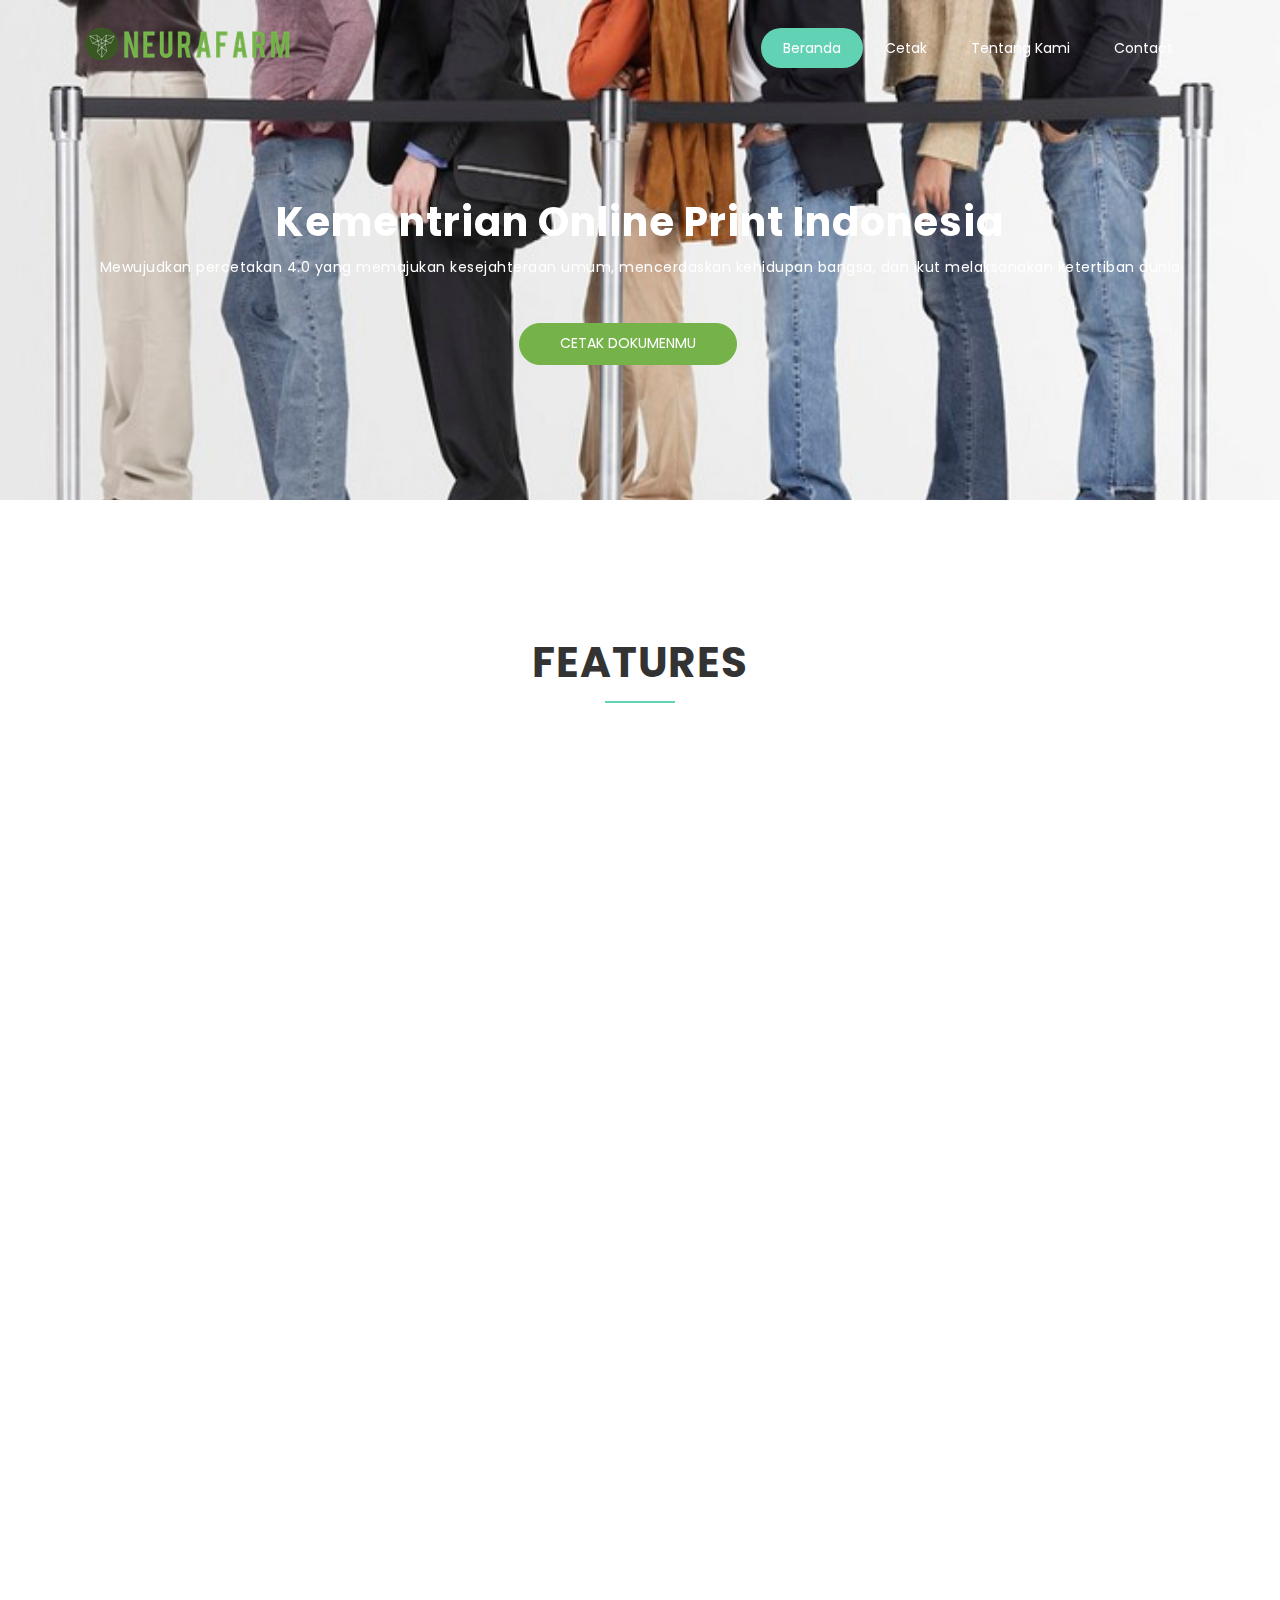
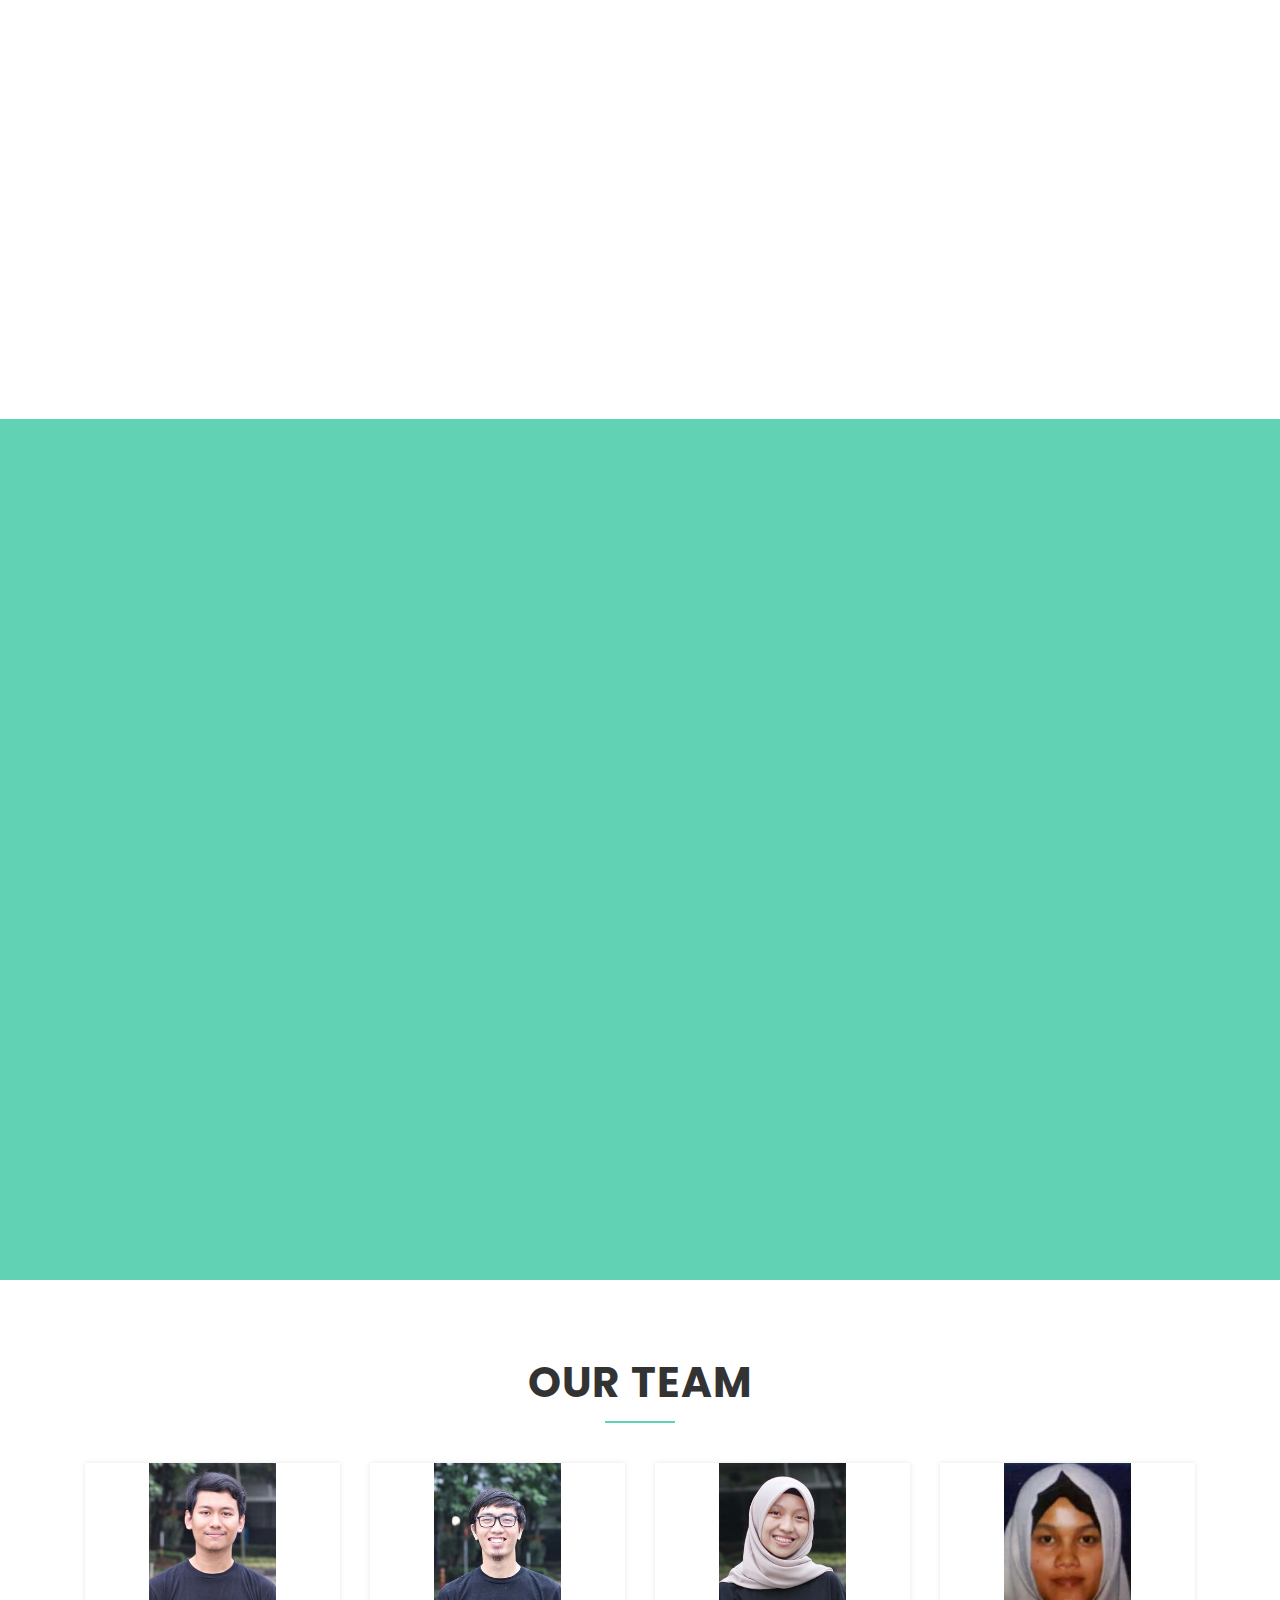
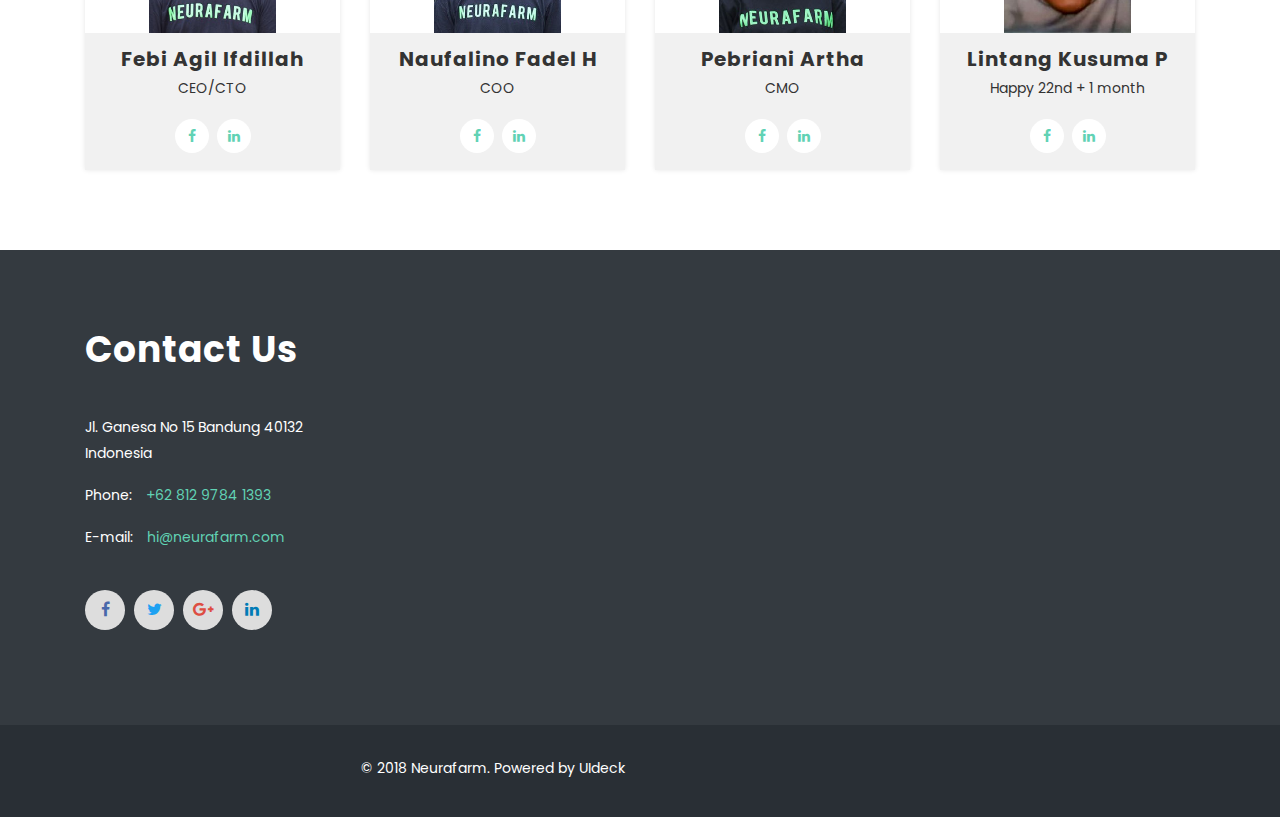
==== index.html @ 59e50ad7 "gform" ====
<!DOCTYPE html>
<html lang="en">
  <head>
    <!-- Required meta tags -->
    <meta charset="utf-8">
    <meta name="google-site-verification" content="BfiBnDazm8NPJYT9vVuvv6SnKpZinYKwcZZzOVJdtKo" />
    <meta name="viewport" content="width=device-width, initial-scale=1, shrink-to-fit=no">
    <meta name="keywords" content="Kemonprint. Kementrian Online Print Indonesia">
    <meta name="description" content="Mewujudkan percetakan 4.0 yang menyejahterakan rakyat">
    <meta name="viewport" content="width=device-width, initial-scale=1, maximum-scale=1">
    <meta name="author" content="Neuraprint">
    <title>Kemonprint</title>

    <!-- Bootstrap CSS -->
    <link rel="stylesheet" href="./css/bootstrap.min.css">
    <link rel="stylesheet" href="./css/font-awesome.min.css">
    <link rel="stylesheet" href="./css/line-icons.css">
    <link rel="stylesheet" href="./css/owl.carousel.css">
    <link rel="stylesheet" href="./css/owl.theme.css">
    <link rel="stylesheet" href="./css/nivo-lightbox.css">
    <link rel="stylesheet" href="./css/magnific-popup.css">
    <link rel="stylesheet" href="./css/slicknav.css">
    <link rel="stylesheet" href="./css/animate.css">
    <link rel="stylesheet" href="./css/main.css">    
    <link rel="stylesheet" href="./css/responsive.css">
    <link rel="stylesheet" href="./css/video-responsive.css">
    <link rel="stylesheet" type="text/css" href="./slick/slick.css"/>
    <link rel="stylesheet" type="text/css" href="./slick/slick-theme.css"/>
    <!-- Favicon -->
    <link rel="shortcut icon" href="img/logo.ico"/>

  </head>
  <body>

    <!-- Header Section Start -->
    <header id="hero-area" data-stellar-background-ratio="0.5">    
      <!-- Navbar Start -->
      <nav class="navbar navbar-expand-lg fixed-top scrolling-navbar indigo">
        <div class="container">
          <!-- Brand and toggle get grouped for better mobile display -->
          <div class="navbar-header">
            <a href="index.html" class="navbar-brand"><img class="img-fluid" src="img/neurafarm_logo_horizontal.png" alt=""></a>
            <button class="navbar-toggler" type="button" data-toggle="collapse" data-target="#main-navbar" aria-controls="main-navbar" aria-expanded="false" aria-label="Toggle navigation">
              <i class="lnr lnr-menu"></i>
            </button>
          </div>
          <div class="collapse navbar-collapse" id="main-navbar">
            <ul class="navbar-nav mr-auto w-100 justify-content-end">
              <li class="nav-item">
                <a class="nav-link page-scroll" href="#hero-area">Beranda</a>
              </li>
              <li class="nav-item">
                <a class="nav-link page-scroll" href="#print">Cetak</a>
              </li>
              <li class="nav-item">
                <a class="nav-link page-scroll" href="#team">Tentang Kami</a>
              </li>
              <li class="nav-item">
                <a class="nav-link page-scroll" href="#contact">Contact</a>
              </li>
            </ul>
          </div>
        </div>

        <!-- Mobile Menu Start -->
        <ul class="mobile-menu">
           <li>
              <a class="page-scroll" href="#hero-area">Beranda</a>
            </li>
            <li>
              <a class="page-scroll" href="#print">Cetak</a>
            </li>
            <li>
              <a class="page-scroll" href="#team">Tentang Kami</a>
            </li>
            <li>
              <a class="page-scroll" href="#contact">Contact</a>
            </li>
        </ul>
        <!-- Mobile Menu End -->

      </nav>
    </header>
    <section id="carousel" class="slider">
      <div class="slider slider-1">
        <div class="row justify-content-md-center">
          <div class="col-lg-12">
            <div class="slider-contents text-center">
              <h4 class="wow fadeIn" data-wow-duration="1000ms" data-wow-delay="400ms">Kementrian Online Print Indonesia</h4>
              <p class="wow fadeIn" data-wow-duration="1000ms" data-wow-delay="400ms">Mewujudkan percetakan 4.0 yang memajukan kesejahteraan umum, mencerdaskan kehidupan bangsa, dan ikut melaksanakan ketertiban dunia</p>
              <a href="#print" class="btn btn-common wow fadeInUp" data-wow-duration="1000ms" data-wow-delay="400ms">Cetak Dokumenmu</a>
            </div>
          </div>
        </div>
      </div>
      
      <div class="slider slider-2">
        <div class="row justify-content-md-center">
          <div class="col-lg-12">
            <div class="slider-contents text-center">
              <h4 class="wow fadeIn" data-wow-duration="1000ms" data-wow-delay="400ms">Cetak Dokumen Tanpa Antri</h4>
              <p class="wow fadeIn" data-wow-duration="1000ms" data-wow-delay="400ms">Upload dokumenmu di Kemonprint dan ambil hasilnya di tempat kami tanpa antri</p>
              <a href="#print" class="btn btn-common wow fadeInUp" data-wow-duration="1000ms" data-wow-delay="400ms">Cetak Dokumenmu</a>
            </div>
          </div>
        </div>
      </div>

      <div class="slider slider-3">
        <div class="row justify-content-md-center">
          <div class="col-lg-12">
            <div class="slider-contents text-center">
              <h4 class="wow fadeIn" data-wow-duration="1000ms" data-wow-delay="400ms">Cetak Dokumen Cashless</h4>
              <p class="wow fadeIn" data-wow-duration="1000ms" data-wow-delay="400ms">Transaksi dilakukan saat mengambil dokumen. Kami menerima pembayaran cashless dengan GoPay, OVO, Dana, atau transfer Jenius</p>
              <a href="#print" class="btn btn-common wow fadeInUp" data-wow-duration="1000ms" data-wow-delay="400ms">Cetak Dokumenmu</a>
            </div>
          </div>
        </div>
      </div>
    </section> 
  
    <!-- Print Section Start -->
    <section id="print" class="section" data-stellar-background-ratio="0.2">
      <div class="container">
        <div class="section-header">          
          <h2 class="section-title">Features</h2>
          <hr class="lines">
        </div>
        <div class="row">
          <div class="col-lg-12 text-center">
            <iframe src="https://docs.google.com/forms/d/e/1FAIpQLScPk8hr_9E1B0iwn6y6IXdib6nxY6TaiLKc36T3XRT0gT6-ew/viewform?embedded=true" width="450" height="1190" frameborder="0" marginheight="0" marginwidth="0">Loading...</iframe>
          </div>
        </div>
      </div>
    </section>
    <!-- Features Section End -->    

    <!-- Start Video promo Section -->
    <section class="video-promo section">
      <div class="container">
          <div class="col-lg-12 text-center">
                <h2 class="wow zoomIn" data-wow-duration="1000ms" data-wow-delay="100ms">Dr. Tania in Action</h2><br>
                <div class="video-responsive">
                  <iframe src="https://www.youtube.com/embed/eBcavLWYdZg" frameborder="0" allow="autoplay; encrypted-media" allowfullscreen></iframe>    
            </div>
              
          </div>
      </div>
    </section>
    <!-- End Video Promo Section -->

    <!-- Team section Start -->
    <section id="team" class="section">
      <div class="container">
        <div class="section-header">          
          <h2 class="section-title">Our Team</h2>
          <hr class="lines">
        </div>
        <div class="row">
          <div class="col-lg-3 col-md-6 col-s-6">
            <div class="single-team">
              <img src="img/team/febi.jpg" alt="">
              <div class="team-details">
                <div class="team-inner">
                  <h5 class="team-title">Febi Agil Ifdillah</h5>
                  <p>CEO/CTO</p>
                  <ul class="social-list">
                    <li class="facebook"><a href="#"><i class="fa fa-facebook"></i></a></li>
                    <li class="linkedin"><a href="https://www.linkedin.com/in/febiagil/"><i class="fa fa-linkedin"></i></a></li>
                  </ul>
                </div>
              </div>
            </div>
          </div>
          <div class="col-lg-3 col-md-6 col-s-6">
            <div class="single-team">
              <img src="img/team/fadel.jpg" alt="">
              <div class="team-details">
                <div class="team-inner">
                  <h5 class="team-title">Naufalino Fadel H</h5>
                  <p>COO</p>
                  <ul class="social-list">
                    <li class="facebook"><a href="#"><i class="fa fa-facebook"></i></a></li>
                    <li class="linkedin"><a href="https://www.linkedin.com/in/naufalinofadelhutomo/"><i class="fa fa-linkedin"></i></a></li>
                  </ul>
                </div>
              </div>
            </div>
          </div>
          <div class="col-lg-3 col-md-6 col-s-6">
            <div class="single-team">
              <img src="img/team/pebi.jpg" alt="">
              <div class="team-details">
                <div class="team-inner">                  
                  <h5 class="team-title">Pebriani Artha</h5>
                  <p>CMO</p>
                  <ul class="social-list">
                    <li class="facebook"><a href="#"><i class="fa fa-facebook"></i></a></li>
                    <!--<li class="twitter"><a href="#"><i class="fa fa-twitter"></i></a></li>
                    <li class="google-plus"><a href="#"><i class="fa fa-google-plus"></i></a></li>
                    --><li class="linkedin"><a href="https://www.linkedin.com/in/pebriani-artha-021548137/"><i class="fa fa-linkedin"></i></a></li>
                  </ul>
                </div>
              </div>
            </div>
          </div>
          <div class="col-lg-3 col-md-6 col-s-6">
            <div class="single-team">
              <img src="img/team/lintang_birthday.jpg" alt="">
              <div class="team-details">
                <div class="team-inner">
                  <h5 class="team-title">Lintang Kusuma P</h5>
                  <p>Happy 22nd + 1 month</p>
                  <ul class="social-list">
                    <li class="facebook"><a href="#"><i class="fa fa-facebook"></i></a></li>
                    <li class="linkedin"><a href="https://www.linkedin.com/in/lintang-kusuma-pratiwi-7386b9106/"><i class="fa fa-linkedin"></i></a></li>
                  </ul>
                </div>
              </div>
            </div>
          </div>
        </div>
      </div>
    </section>
    <!-- Team section End -->

    <!-- Contact Section Start -->
    <section id="contact" class="section" data-stellar-background-ratio="-0.2">      
      <div class="contact-form">
        <div class="container">
          <div class="row">     
            <div class="col-lg-6 col-sm-6 col-xs-12">
              <div class="contact-us">
                <h3>Contact Us</h3>
                <div class="contact-address">
                  <p>Jl. Ganesa No 15 Bandung 40132 <br>Indonesia </p>
                  <p class="phone">Phone: <span>+62 812 9784 1393</span></p>
                  <p class="email">E-mail: <span>hi@neurafarm.com</span></p>
                </div>
                <div class="social-icons">
                  <ul>
                    <li class="facebook"><a href="https://www.facebook.com/neurafarm/"><i class="fa fa-facebook"></i></a></li>
                    <li class="twitter"><a href="https://twitter.com/neurafarm"><i class="fa fa-twitter"></i></a></li>
                    <li class="google-plus"><a href="#"><i class="fa fa-google-plus"></i></a></li>
                    <li class="linkedin"><a href="https://www.linkedin.com/company/neurafarm/"><i class="fa fa-linkedin"></i></a></li>
                  </ul>
                </div>
              </div>
            </div>     
            
          </div>
        </div>
      </div>           
    </section>
    <!-- Contact Section End -->

    <!-- Footer Section Start -->
    <footer>          
      <div class="container">
        <div class="row">
          <div class="col-lg-6 col-sm-6 col-xs-12">
            <div class="copyright">
              <p>&copy; 2018 Neurafarm. Powered by UIdeck</p>
            </div>
          </div>  
        </div>
      </div>
    </footer>
    <!-- Footer Section End --> 

    <!-- Go To Top Link -->
    <a href="#" class="back-to-top">
      <i class="lnr lnr-arrow-up"></i>
    </a>

    <!-- jQuery first, then Tether, then Bootstrap JS. -->
    <script src="./js/jquery-min.js"></script>
    <script src="./js/popper.min.js"></script>
    <script src="./js/bootstrap.min.js"></script>
    <script src="./js/jquery.mixitup.js"></script>
    <script src="./js/nivo-lightbox.js"></script>
    <script src="./js/owl.carousel.js"></script>    
    <script src="./js/jquery.stellar.min.js"></script>    
    <script src="./js/jquery.nav.js"></script>    
    <script src="./js/scrolling-nav.js"></script>    
    <script src="./js/jquery.easing.min.js"></script>    
    <script src="./js/smoothscroll.js"></script>    
    <script src="./js/jquery.slicknav.js"></script>     
    <script src="./js/wow.js"></script>   
    <script src="./js/jquery.vide.js"></script>
    <script src="./js/jquery.counterup.min.js"></script>    
    <script src="./js/jquery.magnific-popup.min.js"></script>    
    <script src="./js/waypoints.min.js"></script>    
    <script src="./js/form-validator.min.js"></script>
    <script src="./js/contact-form-script.js"></script>   
    <script src="./js/main.js"></script>
    <script type="text/javascript" src="./js/jquery-1.11.0.min.js"></script>
    <script type="text/javascript" src="./js/jquery-migrate-1.2.1.min.js"></script>
    <script type="text/javascript" src="./slick/slick.min.js"></script>
    <script type="text/javascript">
      $(document).ready(function(){
        $('.slider').slick({
          dots: true,
          infinite: true,
          speed: 500,
          fade: true,
          cssEase: 'linear',
          slidesToScroll: 1,
          autoplay: true,
          autoplaySpeed: 3500
        });
      });
    </script>
				

  </body>
</html>
---- css/line-icons.css ----
@font-face {
	font-family: 'Linearicons-Free';
	src:url('../fonts/Linearicons-Free.eot?w118d');
	src:url('../fonts/Linearicons-Free.eot?#iefixw118d') format('embedded-opentype'),
		url('../fonts/Linearicons-Free.woff2?w118d') format('woff2'),
		url('../fonts/Linearicons-Free.woff?w118d') format('woff'),
		url('../fonts/Linearicons-Free.ttf?w118d') format('truetype'),
		url('../fonts/Linearicons-Free.svg?w118d#Linearicons-Free') format('svg');
	font-weight: normal;
	font-style: normal;
}

.lnr {
	font-family: 'Linearicons-Free';
	speak: none;
	font-style: normal;
	font-weight: normal;
	font-variant: normal;
	text-transform: none;
	line-height: 1;

	/* Better Font Rendering =========== */
	-webkit-font-smoothing: antialiased;
	-moz-osx-font-smoothing: grayscale;
}

.lnr-home:before {
	content: "\e800";
}
.lnr-apartment:before {
	content: "\e801";
}
.lnr-pencil:before {
	content: "\e802";
}
.lnr-magic-wand:before {
	content: "\e803";
}
.lnr-drop:before {
	content: "\e804";
}
.lnr-lighter:before {
	content: "\e805";
}
.lnr-poop:before {
	content: "\e806";
}
.lnr-sun:before {
	content: "\e807";
}
.lnr-moon:before {
	content: "\e808";
}
.lnr-cloud:before {
	content: "\e809";
}
.lnr-cloud-upload:before {
	content: "\e80a";
}
.lnr-cloud-download:before {
	content: "\e80b";
}
.lnr-cloud-sync:before {
	content: "\e80c";
}
.lnr-cloud-check:before {
	content: "\e80d";
}
.lnr-database:before {
	content: "\e80e";
}
.lnr-lock:before {
	content: "\e80f";
}
.lnr-cog:before {
	content: "\e810";
}
.lnr-trash:before {
	content: "\e811";
}
.lnr-dice:before {
	content: "\e812";
}
.lnr-heart:before {
	content: "\e813";
}
.lnr-star:before {
	content: "\e814";
}
.lnr-star-half:before {
	content: "\e815";
}
.lnr-star-empty:before {
	content: "\e816";
}
.lnr-flag:before {
	content: "\e817";
}
.lnr-envelope:before {
	content: "\e818";
}
.lnr-paperclip:before {
	content: "\e819";
}
.lnr-inbox:before {
	content: "\e81a";
}
.lnr-eye:before {
	content: "\e81b";
}
.lnr-printer:before {
	content: "\e81c";
}
.lnr-file-empty:before {
	content: "\e81d";
}
.lnr-file-add:before {
	content: "\e81e";
}
.lnr-enter:before {
	content: "\e81f";
}
.lnr-exit:before {
	content: "\e820";
}
.lnr-graduation-hat:before {
	content: "\e821";
}
.lnr-license:before {
	content: "\e822";
}
.lnr-music-note:before {
	content: "\e823";
}
.lnr-film-play:before {
	content: "\e824";
}
.lnr-camera-video:before {
	content: "\e825";
}
.lnr-camera:before {
	content: "\e826";
}
.lnr-picture:before {
	content: "\e827";
}
.lnr-book:before {
	content: "\e828";
}
.lnr-bookmark:before {
	content: "\e829";
}
.lnr-user:before {
	content: "\e82a";
}
.lnr-users:before {
	content: "\e82b";
}
.lnr-shirt:before {
	content: "\e82c";
}
.lnr-store:before {
	content: "\e82d";
}
.lnr-cart:before {
	content: "\e82e";
}
.lnr-tag:before {
	content: "\e82f";
}
.lnr-phone-handset:before {
	content: "\e830";
}
.lnr-phone:before {
	content: "\e831";
}
.lnr-pushpin:before {
	content: "\e832";
}
.lnr-map-marker:before {
	content: "\e833";
}
.lnr-map:before {
	content: "\e834";
}
.lnr-location:before {
	content: "\e835";
}
.lnr-calendar-full:before {
	content: "\e836";
}
.lnr-keyboard:before {
	content: "\e837";
}
.lnr-spell-check:before {
	content: "\e838";
}
.lnr-screen:before {
	content: "\e839";
}
.lnr-smartphone:before {
	content: "\e83a";
}
.lnr-tablet:before {
	content: "\e83b";
}
.lnr-laptop:before {
	content: "\e83c";
}
.lnr-laptop-phone:before {
	content: "\e83d";
}
.lnr-power-switch:before {
	content: "\e83e";
}
.lnr-bubble:before {
	content: "\e83f";
}
.lnr-heart-pulse:before {
	content: "\e840";
}
.lnr-construction:before {
	content: "\e841";
}
.lnr-pie-chart:before {
	content: "\e842";
}
.lnr-chart-bars:before {
	content: "\e843";
}
.lnr-gift:before {
	content: "\e844";
}
.lnr-diamond:before {
	content: "\e845";
}
.lnr-linearicons:before {
	content: "\e846";
}
.lnr-dinner:before {
	content: "\e847";
}
.lnr-coffee-cup:before {
	content: "\e848";
}
.lnr-leaf:before {
	content: "\e849";
}
.lnr-paw:before {
	content: "\e84a";
}
.lnr-rocket:before {
	content: "\e84b";
}
.lnr-briefcase:before {
	content: "\e84c";
}
.lnr-bus:before {
	content: "\e84d";
}
.lnr-car:before {
	content: "\e84e";
}
.lnr-train:before {
	content: "\e84f";
}
.lnr-bicycle:before {
	content: "\e850";
}
.lnr-wheelchair:before {
	content: "\e851";
}
.lnr-select:before {
	content: "\e852";
}
.lnr-earth:before {
	content: "\e853";
}
.lnr-smile:before {
	content: "\e854";
}
.lnr-sad:before {
	content: "\e855";
}
.lnr-neutral:before {
	content: "\e856";
}
.lnr-mustache:before {
	content: "\e857";
}
.lnr-alarm:before {
	content: "\e858";
}
.lnr-bullhorn:before {
	content: "\e859";
}
.lnr-volume-high:before {
	content: "\e85a";
}
.lnr-volume-medium:before {
	content: "\e85b";
}
.lnr-volume-low:before {
	content: "\e85c";
}
.lnr-volume:before {
	content: "\e85d";
}
.lnr-mic:before {
	content: "\e85e";
}
.lnr-hourglass:before {
	content: "\e85f";
}
.lnr-undo:before {
	content: "\e860";
}
.lnr-redo:before {
	content: "\e861";
}
.lnr-sync:before {
	content: "\e862";
}
.lnr-history:before {
	content: "\e863";
}
.lnr-clock:before {
	content: "\e864";
}
.lnr-download:before {
	content: "\e865";
}
.lnr-upload:before {
	content: "\e866";
}
.lnr-enter-down:before {
	content: "\e867";
}
.lnr-exit-up:before {
	content: "\e868";
}
.lnr-bug:before {
	content: "\e869";
}
.lnr-code:before {
	content: "\e86a";
}
.lnr-link:before {
	content: "\e86b";
}
.lnr-unlink:before {
	content: "\e86c";
}
.lnr-thumbs-up:before {
	content: "\e86d";
}
.lnr-thumbs-down:before {
	content: "\e86e";
}
.lnr-magnifier:before {
	content: "\e86f";
}
.lnr-cross:before {
	content: "\e870";
}
.lnr-menu:before {
	content: "\e871";
}
.lnr-list:before {
	content: "\e872";
}
.lnr-chevron-up:before {
	content: "\e873";
}
.lnr-chevron-down:before {
	content: "\e874";
}
.lnr-chevron-left:before {
	content: "\e875";
}
.lnr-chevron-right:before {
	content: "\e876";
}
.lnr-arrow-up:before {
	content: "\e877";
}
.lnr-arrow-down:before {
	content: "\e878";
}
.lnr-arrow-left:before {
	content: "\e879";
}
.lnr-arrow-right:before {
	content: "\e87a";
}
.lnr-move:before {
	content: "\e87b";
}
.lnr-warning:before {
	content: "\e87c";
}
.lnr-question-circle:before {
	content: "\e87d";
}
.lnr-menu-circle:before {
	content: "\e87e";
}
.lnr-checkmark-circle:before {
	content: "\e87f";
}
.lnr-cross-circle:before {
	content: "\e880";
}
.lnr-plus-circle:before {
	content: "\e881";
}
.lnr-circle-minus:before {
	content: "\e882";
}
.lnr-arrow-up-circle:before {
	content: "\e883";
}
.lnr-arrow-down-circle:before {
	content: "\e884";
}
.lnr-arrow-left-circle:before {
	content: "\e885";
}
.lnr-arrow-right-circle:before {
	content: "\e886";
}
.lnr-chevron-up-circle:before {
	content: "\e887";
}
.lnr-chevron-down-circle:before {
	content: "\e888";
}
.lnr-chevron-left-circle:before {
	content: "\e889";
}
.lnr-chevron-right-circle:before {
	content: "\e88a";
}
.lnr-crop:before {
	content: "\e88b";
}
.lnr-frame-expand:before {
	content: "\e88c";
}
.lnr-frame-contract:before {
	content: "\e88d";
}
.lnr-layers:before {
	content: "\e88e";
}
.lnr-funnel:before {
	content: "\e88f";
}
.lnr-text-format:before {
	content: "\e890";
}
.lnr-text-format-remove:before {
	content: "\e891";
}
.lnr-text-size:before {
	content: "\e892";
}
.lnr-bold:before {
	content: "\e893";
}
.lnr-italic:before {
	content: "\e894";
}
.lnr-underline:before {
	content: "\e895";
}
.lnr-strikethrough:before {
	content: "\e896";
}
.lnr-highlight:before {
	content: "\e897";
}
.lnr-text-align-left:before {
	content: "\e898";
}
.lnr-text-align-center:before {
	content: "\e899";
}
.lnr-text-align-right:before {
	content: "\e89a";
}
.lnr-text-align-justify:before {
	content: "\e89b";
}
.lnr-line-spacing:before {
	content: "\e89c";
}
.lnr-indent-increase:before {
	content: "\e89d";
}
.lnr-indent-decrease:before {
	content: "\e89e";
}
.lnr-pilcrow:before {
	content: "\e89f";
}
.lnr-direction-ltr:before {
	content: "\e8a0";
}
.lnr-direction-rtl:before {
	content: "\e8a1";
}
.lnr-page-break:before {
	content: "\e8a2";
}
.lnr-sort-alpha-asc:before {
	content: "\e8a3";
}
.lnr-sort-amount-asc:before {
	content: "\e8a4";
}
.lnr-hand:before {
	content: "\e8a5";
}
.lnr-pointer-up:before {
	content: "\e8a6";
}
.lnr-pointer-right:before {
	content: "\e8a7";
}
.lnr-pointer-down:before {
	content: "\e8a8";
}
.lnr-pointer-left:before {
	content: "\e8a9";
}
---- css/main.css ----
/*
* Mate - Bootstrap 4 Template
* Build Date: December 2017
* Last updated: December 2017
* Version: 1.0
* Author: UIdeck
* Copyright (C) 2018 UIdeck
*/
/* ------------------------------------- */
/* TABLE OF CONTENTS
/* -------------------------------------
  1. IMPORT GOOGLE FONTS
  2. GENERAL
    -2.1 SECTION TITLE
    -2.2 BUTTONS
    -2.3 SOCIAL ICON
    -2.4 PRE LOADER
    -2.5 SCROLL TO UP
  3. HERO AREA 
  4. NAVBAR
  5. SERVICES SECTION
  6. FEATURES SECTION
  7. VIDEO PROMO SECTION
  8. PORTFOLIO SECTION
  9. PRICING TABLE 
  10. COUNTER SECTION
  11. TESTIMONIAL AREA
  12. TEAM SECTION
  13. BLOG SECTION
  14. CONTACT SECTION
  15. FOOTER SECTION
    -15.1 COMING SOON PAGE
  ------------------------------------- */
/* ==========================================================================
   1. IMPORT GOOGLE FONTS
   ========================================================================== */
@import url("https://fonts.googleapis.com/css?family=Poppins:400,700");
/* ==========================================================================
   2. GENERAL
   ========================================================================== */
body {
  font-family: 'Poppins', sans-serif;
  color: #333;
  font-size: 14px;
  font-weight: 400;
  background: #fff;
  overflow-x: hidden;
}

html {
  overflow-x: hidden;
}

p {
  font-size: 14px;
  line-height: 26px;
}

a:hover, a:focus {
  color: #61D2B4;
}

a {
  -webkit-transition: all 0.2s linear;
  -moz-transition: all 0.2s linear;
  -o-transition: all 0.2s linear;
  transition: all 0.2s linear;
}

h1, h2, h3, h4, h5 {
  font-family: 'Poppins', sans-serif;
  font-size: 40px;
  font-weight: 700;
  letter-spacing: 1px;
}

ul {
  margin: 0;
  padding: 0;
}

ul li {
  list-style: none;
}

a:hover,
a:focus {
  text-decoration: none;
  outline: none;
}

a:not([href]):not([tabindex]) {
  color: #fff;
}

a:not([href]):not([tabindex]):focus, a:not([href]):not([tabindex]):hover {
  color: #61D2B4;
}

/* ==========================================================================
   2.1 Section Title
   ========================================================================== */
.section {
  padding: 80px 0;
}

.section-header {
  color: #fff;
  margin-bottom: 40px;
  text-align: center;
}

.section-header .section-title {
  font-size: 42px;
  margin-top: 0;
  text-transform: uppercase;
  font-weight: 700;
  color: #333;
  position: relative;
}

.section-header .title-section {
  font-size: 35px;
  margin-top: 0;
  font-weight: 700;
  color: #333;
  position: relative;
}

.section-header .section-title span {
  color: #61D2B4;
}

.section-header .section-subtitle {
  margin-top: 15px;
  color: #333;
  font-size: 14px;
  font-weight: 400;
}

.section-header .lines {
  margin: auto;
  width: 70px;
  position: relative;
  border-top: 2px solid #61D2B4;
  margin-top: 15px;
}

/* ==========================================================================
   2.2 Buttons
   ========================================================================== */
.btn {
  font-size: 14px;
  padding: 11px 40px;
  border-radius: 0px;
  font-weight: 400;
  color: #fff;
  text-transform: uppercase;
  -webkit-transition: all 0.2s linear;
  -moz-transition: all 0.2s linear;
  -o-transition: all 0.2s linear;
  transition: all 0.2s linear;
  display: inline-block;
}

.btn:focus,
.btn:active {
  box-shadow: none;
  outline: none;
  color: #fff;
}

.btn-common {
  border: 1px solid #75B34A;
  background: #75B34A;
  position: relative;
  color: #fff;
  z-index: 1;
  border-radius: 30px;
}

.btn-common:hover {
  color: #fff;
  background: #33b391;
  border-color: #33b391;
  transition: all .50s ease-in-out;
  -moz-transition: all .50s ease-in-out;
  -webkit-transition: all .50s ease-in-out;
}

.btn-border {
  color: #fff;
  background-color: transparent;
  border: 2px solid #fff;
  border-radius: 4px;
}

.btn-border:hover {
  border: 2px solid #fff;
  color: #fff;
  background-color: #61D2B4;
}

.btn-lg {
  padding: 14px 33px;
  text-transform: uppercase;
  font-size: 16px;
}

.btn-rm {
  padding: 7px 0px;
  color: #999;
  text-transform: capitalize;
}

.btn-rm i {
  vertical-align: middle;
}

button:focus {
  outline: none !important;
}

.clear {
  clear: both;
}

/* ==========================================================================
   2.3 Social Iocns
   ========================================================================== */
.social-icons {
  margin-top: 40px;
}

.social-icons ul {
  margin: 0;
  padding: 0;
  list-style: none;
}

.social-icons ul li {
  display: inline;
}

.social-icons ul li a {
  display: inline-block;
  margin-right: 5px;
  margin-bottom: 15px;
  border-radius: 50%;
  line-height: 40px;
  width: 40px;
  height: 40px;
  text-align: center;
  background: #ddd;
  font-size: 16px;
}

.social-icons ul li a:hover {
  color: #fff;
}

.facebook a {
  color: #4867AA;
}

.facebook a:hover {
  background: #4867AA;
}

.twitter a {
  color: #1DA1F2;
}

.twitter a:hover {
  background: #1DA1F2;
}

.google-plus a {
  color: #DD4D42;
}

.google-plus a:hover {
  background: #DD4D42;
}

.youtube a {
  color: #DF2926;
}

.youtube a:hover {
  background: #DF2926;
}

.linkedin a {
  color: #007BB6;
}

.linkedin a:hover {
  background: #007BB6;
}

.pinterest a {
  color: #BD081C;
}

.pinterest a:hover {
  background: #BD081C;
}

.dribbble a {
  color: #EA4C89;
}

.dribbble a:hover {
  background: #EA4C89;
}

.behance a {
  color: #0B7CFF;
}

.behance a:hover {
  background: #0B7CFF;
}

/* ==========================================================================
	 2.4  Pre Loader
	 ========================================================================== */
#loader {
  position: fixed;
  top: 0;
  left: 0;
  width: 100%;
  height: 100%;
  background: #333;
  z-index: 9999999999;
}

.spinner {
  width: 40px;
  height: 40px;
  top: 45%;
  position: relative;
  margin: 0px auto;
}

.double-bounce1, .double-bounce2 {
  width: 100%;
  height: 100%;
  border-radius: 50%;
  background-color: #61D2B4;
  opacity: 0.6;
  position: absolute;
  top: 0;
  left: 0;
  -webkit-animation: sk-bounce 2.0s infinite ease-in-out;
  animation: sk-bounce 2.0s infinite ease-in-out;
}

.double-bounce2 {
  -webkit-animation-delay: -1.0s;
  animation-delay: -1.0s;
}

@-webkit-keyframes sk-bounce {
  0%, 100% {
    -webkit-transform: scale(0);
  }
  50% {
    -webkit-transform: scale(1);
  }
}

@keyframes sk-bounce {
  0%, 100% {
    transform: scale(0);
    -webkit-transform: scale(0);
  }
  50% {
    transform: scale(1);
    -webkit-transform: scale(1);
  }
}

/* ========================================================================== 
  -2.5 Scroll To Up 
   ========================================================================== */
.back-to-top {
  display: none;
  position: fixed;
  bottom: 18px;
  right: 15px;
}

.back-to-top i {
  display: block;
  width: 36px;
  height: 36px;
  line-height: 36px;
  color: #fff;
  font-size: 14px;
  text-align: center;
  border-radius: 4px;
  background-color: #61D2B4;
  -webkit-transition: all 0.2s linear;
  -moz-transition: all 0.2s linear;
  -o-transition: all 0.2s linear;
  transition: all 0.2s linear;
}

/* ==========================================================================
   3. Hero Area
   ========================================================================== */
#hero-area {
  background: darkslategray;
  background-size: cover;
  color: #fff;
  overflow: hidden;
  position: relative;
}

#hero-area .overlay {
  position: absolute;
  width: 100%;
  height: 100%;
  top: 0px;
  left: 0px;
  background: #61D2B4;
  opacity: 0.9;
}

#hero-area .contents {
  padding: 200px 0 130px;
}

#hero-area .contents h1 {
  color: #fff;
  font-size: 42px;
  font-weight: 700;
  margin-bottom: 25px;
}

#hero-area .contents p {
  font-size: 14px;
  color: #fff;
  font-weight: 400;
  line-height: 30px;
  letter-spacing: 0.5px;
}

#hero-area .contents .btn {
  margin: 25px 25px 0px 0px;
  text-transform: uppercase;
}

#hero-area .banner_bottom_btn {
  margin-top: 40px;
}

#hero-area .banner_bottom_btn i {
  color: #fff;
  font-size: 48px;
  -webkit-transition: all 0.2s linear;
  -moz-transition: all 0.2s linear;
  -o-transition: all 0.2s linear;
  transition: all 0.2s linear;
}

#hero-area .banner_bottom_btn i:hover {
  color: #61D2B4;
}

/* ==========================================================================
   4. Navbar Style
   ========================================================================== */
.navbar-brand {
  position: relative;
  padding: 0px;
}

.top-nav-collapse {
  background: #fff;
  z-index: 999999;
  top: 0px !important;
  padding: 0;
  box-shadow: 0px 3px 6px 3px rgba(0, 0, 0, 0.06);
  -webkit-animation-duration: 1s;
  animation-duration: 1s;
  -webkit-animation-fill-mode: both;
  animation-fill-mode: both;
  -webkit-animation-name: fadeInDown;
  animation-name: fadeInDown;
  background: #fff !important;
}

.top-nav-collapse .navbar-brand {
  top: 0px;
}

.top-nav-collapse .navbar-nav .nav-link {
  color: #333 !important;
  margin-top: 0px !important;
  margin-bottom: 0px !important;
}

.top-nav-collapse .navbar-nav .nav-link:hover {
  color: #61D2B4 !important;
}

.top-nav-collapse .navbar-nav .nav-link.active {
  color: #fff !important;
}

.indigo {
  background: transparent;
}

.navbar-expand-lg .navbar-nav .nav-link {
  color: #fff;
  padding: 0 22px;
  margin-top: 20px;
  margin-bottom: 20px;
  line-height: 40px;
  border-radius: 30px;
  background: transparent;
  -webkit-transition: all 0.3s ease-in-out;
  -moz-transition: all 0.3s ease-in-out;
  transition: all 0.3s ease-in-out;
}

.navbar-expand-lg .navbar-nav li a:hover,
.navbar-expand-lg .navbar-nav li .active > a,
.navbar-expand-lg .navbar-nav li a:focus {
  color: #61D2B4;
}

.navbar .nav-link.active {
  color: #fff !important;
  background: #61D2B4;
}

.dropdown-toggle::after {
  display: none;
}

.slicknav_btn {
  border-color: #61D2B4;
}

.slicknav_menu .slicknav_icon-bar {
  background: #61D2B4;
}

/* only small tablets */
@media (min-width: 768px) and (max-width: 991px) {
  #nav-main li a.nav-link {
    padding-top: 18px;
  }
}

.navbar-toggler {
  display: none;
}

.mobile-menu {
  display: none;
}

.slicknav_menu {
  display: none;
}

@media screen and (max-width: 768px) {
  .navbar-header {
    width: 100%;
  }
  .navbar-brand {
    position: absolute;
    padding: 15px;
    top: 0;
  }
  .navbar-brand img {
    width: 70%;
  }
  #mobile-menu {
    display: none;
  }
  .slicknav_menu {
    display: block;
  }
  .slicknav_nav .active a {
    background: #61D2B4;
    color: #fff;
  }
  .slicknav_nav a:hover, .slicknav_nav .active {
    color: #61D2B4;
    background: #f8f9fa;
  }
  .slicknav_nav .dropdown li a.active {
    background: #f8f9fa;
    color: #61D2B4;
  }
}

/* ==========================================================================
  5. Services section
   ========================================================================== */
.item-boxes {
  text-align: center;
  padding: 0px 15px;
  margin-bottom: 15px;
  -webkit-transition: all 0.3s ease 0s;
  -moz-transition: all 0.3s ease 0s;
  transition: all 0.3s ease 0s;
}

.item-boxes .icon {
  width: 60px;
  height: 60px;
  text-align: center;
  border: 1px solid #f1f1f1;
  display: inline-block;
  border-radius: 30px;
  margin-bottom: 30px;
  -webkit-transition: all 0.3s ease-in-out;
  -moz-transition: all 0.3s ease-in-out;
  transition: all 0.3s ease-in-out;
}

.item-boxes .icon i {
  font-size: 26px;
  line-height: 60px;
  color: #61D2B4;
}

.item-boxes h4 {
  font-size: 20px;
  font-weight: 700;
  margin-bottom: 10px;
}

.item-boxes:hover .icon {
  background: #61D2B4;
}

.item-boxes:hover .icon i {
  color: #fff;
}

/* ==========================================================================
  6. Features Section Style
   ========================================================================== */
#features {
  background: url(../img/padi.jpg) fixed no-repeat;
  background-size: cover;
  color: #fff;
  overflow: hidden;
  position: relative;
}

#features .section-title {
  color: #fff;
}

#features .section-subtitle {
  color: #fff;
}

#features .icon {
  display: inline-block;
  width: 60px;
  height: 60px;
  border-radius: 30px;
  text-align: center;
  position: relative;
  z-index: 1;
}

#features .box-item {
  padding: 15px 0;
}

#features .box-item .icon {
  border: 1px solid #61D2B4;
  text-align: center;
  float: left;
  -webkit-transition: all 0.2s linear;
  -moz-transition: all 0.2s linear;
  -o-transition: all 0.2s linear;
  transition: all 0.2s linear;
}

#features .box-item .icon i {
  color: #61D2B4;
  font-size: 24px;
  line-height: 60px;
  -webkit-transition: all 0.2s linear;
  -moz-transition: all 0.2s linear;
  -o-transition: all 0.2s linear;
  transition: all 0.2s linear;
}

#features .box-item .text {
  padding-left: 80px;
}

#features .box-item .text h4 {
  color: #61D2B4;
  font-weight: 700;
  font-size: 16px;
  text-transform: uppercase;
  line-height: 22px;
}

#features .box-item .text p {
  font-size: 14px;
  line-height: 26px;
}

#features .box-item:hover .icon {
  background: #61D2B4;
}

#features .box-item:hover .icon i {
  color: #ffffff;
}

#features .show-box img {
  position: absolute;
  bottom: -120px;
}

/* ==========================================================================
  7. Video promo Style
   ========================================================================== */
   .videoWrapper {
    position: relative;
    padding-bottom: 56.25%; /* 16:9 */
    padding-top: 25px;
    height: 0;
    }
    .videoWrapper iframe {
    position: absolute;
    top: 0;
    left: 0;
    width: 100%;
    height: 100%;
    }
    
.video-promo {
  background: #61D2B4;
  color: #fff;
  overflow: hidden;
  position: relative;
}

.video-promo .video-promo-content {
  color: #fff;
}

.video-promo .video-promo-content h2 {
  color: #fff;
  font-size: 30px;
  text-transform: uppercase;
  margin-bottom: 30px;
}

.video-promo .video-promo-content p {
  margin-bottom: 30px;
}

.video-promo .video-promo-content .video-popup {
  width: 80px;
  height: 80px;
  text-align: center;
  border: 3px solid #fff;
  color: #fff;
  border-radius: 50%;
  display: inline-block;
  font-size: 30px;
  -webkit-transition: all 0.5s ease-in-out;
  -moz-transition: all 0.5s ease-in-out;
  transition: all 0.5s ease-in-out;
}

.video-promo .video-promo-content .video-popup i {
  line-height: 72px;
}

.overlay {
  position: absolute;
  width: 100%;
  height: 100%;
  top: 0px;
  left: 0px;
  background: #61D2B4;
  opacity: 0.9;
  filter: alpha(opacity=90);
}

/* ==========================================================================
  8. Portfolio Section
   ========================================================================== */
#portfolios .mix {
  padding: 10px;
}

#portfolios .portfolio-item .shot-item {
  margin: 0px;
}

#portfolio .mix {
  display: none;
}

.controls {
  text-align: center;
  padding: 0px 0px 20px;
}

.controls .active {
  color: #61D2B4 !important;
  border-color: #61D2B4;
  background: transparent;
}

.controls .btn {
  text-transform: uppercase;
  margin: 2px;
}

.controls:hover {
  cursor: pointer;
}

.portfolio-img {
  overflow: hidden;
  display: block;
  position: relative;
}

.portfolio-img img {
  width: 100%;
}

.shot-item {
  margin-right: 15px;
  border-radius: 4px;
  background: #fff;
  position: relative;
}

.shot-item img {
  width: 100%;
}

.shot-item .overlay {
  position: absolute;
  width: 100%;
  height: 100%;
  text-align: center;
  opacity: 0;
  background: rgba(0, 0, 0, 0.7);
  top: 0;
  left: 0;
}

.shot-item:hover .overlay {
  opacity: 1;
}

.overlay .item-icon {
  height: 48px;
  width: 48px;
  line-height: 48px;
  color: #61D2B4;
  left: 50%;
  margin-left: -24px;
  margin-top: -24px;
  top: 50%;
  position: absolute;
  z-index: 2;
  visibility: hidden;
  opacity: 0;
  cursor: pointer;
  text-align: center;
  font-size: 20px;
  -webkit-transition: all 0.5s ease-in-out;
  -moz-transition: all 0.5s ease-in-out;
  transition: all 0.5s ease-in-out;
  border: 1px solid #61D2B4;
  border-radius: 50%;
}

.overlay .item-icon:hover {
  background: #61D2B4;
  color: #fff;
}

.shot-item:hover .item-icon {
  visibility: visible;
  opacity: 1;
}

/* ==========================================================================
	9. Pricing Table
	========================================================================== */
.pricing-table {
  padding: 0px 0px 40px 0px;
  margin: 0 auto;
  margin-bottom: 5px;
  border: transparent;
  text-align: center;
  background-color: #FFFFFF;
  border: 1px solid #f1f1f1;
  -webkit-transition: all 0.3s;
  -moz-transition: all 0.3s;
  transition: all 0.3s;
}

.pricing-table:hover {
  box-shadow: 0 0 20px 0 rgba(0, 0, 0, 0.1);
}

.pricing-table .pricing-details h2 {
  font-size: 26px;
  font-weight: 700;
  color: #333;
  margin-bottom: 20px;
  text-transform: uppercase;
  background: #f1f1f1;
  padding: 30px 0;
}

.pricing-table .pricing-details span {
  display: inline-block;
  font-size: 48px;
  font-weight: 400;
  color: #61D2B4;
  margin-bottom: 20px;
}

.pricing-table .pricing-details ul {
  margin-bottom: 35px;
}

.pricing-table .pricing-details ul li {
  padding: 10px;
  font-size: 15px;
  border-bottom: 1px dotted #f1f1f1;
}

.table-left {
  margin-top: 20px;
}

/* ==========================================================================
 10. Counter Section Style
 ========================================================================== */
.counters {
  background: url(../img/oranges.jpg) fixed;
  position: relative;
}

.counters .facts-item {
  text-align: center;
  color: #fff;
}

.counters .facts-item .icon {
  margin-bottom: 30px;
}

.counters .facts-item .icon i {
  font-size: 50px;
  color: #fff;
}

.counters .facts-item .fact-count h3 {
  font-size: 35px;
  color: #fff;
  margin-bottom: 15px;
}

.counters .facts-item .fact-count h4 {
  font-size: 20px;
  font-weight: 400;
  color: #fff;
}

/* ==========================================================================
11. Testimonial Section Style
 ========================================================================== */
#testimonial {
  background: url(../img/testimonial-bg.jpg) fixed no-repeat;
  background-size: cover;
  color: #fff;
  overflow: hidden;
  position: relative;
}

.testimonial-item {
  text-align: center;
}

.testimonial-item img {
  width: 80px;
  border: 3px solid #fff;
  height: 80px;
  border-radius: 50%;
}

.testimonial-item .testimonial-text h3 {
  font-size: 15px;
  font-weight: 700;
}

.testimonial-item .testimonial-text span {
  font-size: 14px;
  color: #999;
}

.testimonial-item .testimonial-text p {
  font-size: 14px;
  font-weight: 400;
  padding: 36px 10px 30px 10px;
  margin: 0;
  line-height: 30px;
}

.owl-theme .owl-controls .owl-page span {
  background: #61D2B4;
}

.owl-theme .owl-controls {
  margin-top: 20px;
}

/* ==========================================================================
  12. Team Section
   ========================================================================== */
.single-team:hover .team-details {
  opacity: 1;
}

.single-team {
  position: relative;
  -webkit-transition: 0.5s;
  transition: 0.5s;
  box-shadow: 0px 0px 5px rgba(0, 0, 0, 0.1);
  border-radius: 0px;
  background: #fff;
  overflow: hidden;
}

.single-team img {
  width: 50%;
  display : block;
  margin : auto;
}

.single-team .team-inner {
  -webkit-transition: 0.5s;
  transition: 0.5s;
}

.single-team .team-details {
  text-align: center;
  -webkit-transition: 0.5s;
  -moz-transition: 0.5s;
  transition: 0.5s;
  border-radius: 0px;
  background: #f1f1f1;
  padding: 15px;
}

.single-team .team-details .team-title {
  margin-bottom: 5px;
  font-size: 20px;
  font-weight: 700;
  color: #333;
}

.single-team .team-details p {
  color: #333;
}

.single-team .social-list li {
  display: inline-block;
}

.single-team .social-list li a {
  display: block;
  height: 34px;
  line-height: 34px;
  text-align: center;
  width: 34px;
  margin: 2px;
  color: #61D2B4;
  font-size: 14px;
  background: #fff;
  border-radius: 50px;
  -webkit-transition: 0.5s;
  -moz-transition: 0.5s;
  transition: 0.5s;
}

.single-team .social-list .facebook a:hover {
  background: #4867aa;
  color: #fff;
}

.single-team .social-list .twitter a:hover {
  background: #1da1f2;
  color: #fff;
}

.single-team .social-list .google-plus a:hover {
  background: #dd4d42;
  color: #fff;
}

.single-team .social-list .linkedin a:hover {
  background: #007bb6;
  color: #fff;
}

.single-team .social-list .github a:hover {
  background: #b000b6;
  color: #fff;
}

/* ==========================================================================
  13. Blog 
   ========================================================================== */
#blog .blog-item-wrapper {
  background: #fff;
  border-radius: 0px;
  -webkit-transition: transform 0.2s linear, -webkit-box-shadow 0.2s linear;
  -moz-transition: transform 0.2s linear, -moz-box-shadow 0.2s linear;
  transition: transform 0.2s linear, box-shadow 0.2s linear;
}

#blog .blog-item-wrapper:hover .blog-item-img:before {
  opacity: 1;
  height: 100%;
  width: 100%;
}

#blog .blog-item-img {
  position: relative;
}

#blog .blog-item-img img {
  width: 100%;
}

#blog .blog-item-text {
  padding: 20px 0;
}

#blog .blog-item-text h3 {
  line-height: 26px;
  font-size: 18px;
  font-weight: 700;
  margin-bottom: 10px;
}

#blog .blog-item-text h3 a {
  color: #333;
}

#blog .blog-item-text h3 a:hover {
  color: #61D2B4;
}

#blog .blog-item-text p {
  line-height: 25px;
  margin-bottom: 20px;
}

.meta-tags {
  margin-bottom: 20px;
}

.meta-tags span {
  color: #999;
  margin-right: 10px;
}

.meta-tags span i {
  margin-right: 5px;
}

.meta-tags span a {
  color: #999;
}

.meta-tags span a:hover {
  color: #61D2B4;
}

/* ==========================================================================
  14. Contact Us
  ========================================================================== */
.contact-us h3 {
  font-size: 36px;
  margin-bottom: 45px;
}

.contact-us p span {
  color: #61D2B4;
  padding-left: 10px;
}

#contact {
  background: #343a40;
  color: #fff;
  position: relative;
}

.form-control {
  width: 100%;
  margin-bottom: 10px;
  padding: 14px;
  border-color: #fff;
  border-radius: 0px;
  color: #fff;
  background: transparent;
  font-size: 14px;
  -webkit-transition: all 0.3s;
  -moz-transition: all 0.3s;
  transition: all 0.3s;
}

.form-control:focus {
  box-shadow: none;
  color: #fff;
  border-color: #61D2B4;
  background: transparent;
  outline: none;
}

.btn.disabled, .btn:disabled {
  opacity: 1;
}

.text-danger {
  font-size: 14px;
  margin-top: 10px;
}

.list-unstyled li {
  color: #d9534f;
}

/* ==========================================================================
15. Footer Style
 ========================================================================== */
footer {
  background: #292f35;
  padding: 20px 0;
}

.footer-links {
  line-height: 48px;
}

.footer-links li {
  float: left;
}

.footer-links li a {
  color: #fff;
  margin-right: 15px;
  transition: all 0.3s ease-in-out;
  -webkit-transition: all 0.3s ease-in-out;
  -moz-transition: all 0.3s ease-in-out;
}

.footer-links li a:hover {
  color: #61D2B4;
}

.copyright {
  margin-top: 10px;
  float: right;
}

.copyright p {
  color: #fff;
}

.copyright p a {
  color: #fff;
}

.copyright p a:hover {
  color: #61D2B4;
}

.awards-comp .competition-section{display:inline-block;vertical-align:top;margin:30px 30px}.awards-comp .competition-section img{max-width:350px;max-height:95px;height:100%}.awards-comp .content-section{margin:35px 0}.awards-comp .competition-title{font-size: 14px; color:#000}.awards-comp .inline-section img{display:inline-block;vertical-align:middle;max-width:180px;max-height:95px;height:auto;margin:0 20px}.awards-comp .inline-section img:first-child{margin-left:0}.awards-comp .inline-section img:last-child{margin-right:0}.awards-comp .inline-section img:nth-child(n+5){margin-top:30px}.section-9{padding-bottom:110px}.section-9 .maps-section h5{margin-bottom:0}.section-9 .maps{height:255px;margin-bottom:10px}.footer{background-color:#f5f5f5;color:#00716b;padding:58px 0 0}.footer ul{list-style:none;padding-left:0}.footer h4{font-weight:600}.footer a{color:#00716b}.footer a:hover{text-decoration:none;color:#9f3}.footer .footer-logo img{width:96%;margin-top:12px}.footer .footer-logo h4{margin-top:23px;font-weight:500}.footer .sub-footer{color:#fff;background-color:#033;padding-top:25px;padding-bottom:10px;margin-top:20px}.footer .sub-footer span{font-size:16px}.sub-footer .list-inline{float:right}.sub-footer .list-inline li{padding-left:10px;padding-right:10px}.sub-footer .list-inline li a{font-size:20px;color:#fff}.sub-footer .list-inline li a:hover{text-decoration:none;color:#9f3}.form-group{margin-bottom:25px}.form-label{position:absolute;top:10px;color:#999;background-color:#fff;z-index:10;font-weight:500;transition:transform 150ms ease-out,font-size 150ms ease-out}.focused .form-label{transform:translateY(-125%);font-size:.75em}.form-input{position:relative;padding:12px 0 5px;width:100%;outline:0;border:0;box-shadow:0 1px 0 0 #e5e5e5;transition:box-shadow 150ms ease-out;border-radius:0}.form-input:focus{box-shadow:0 2px 0 0 #066}.form-input:disabled{box-shadow:0 2px 0 0 #fff!important;background-color:#fff!important;cursor:not-allowed;width:auto}.form-input.form-datepicker{background-color:#fff}.form-input.filled{box-shadow:0 2px 0 0 #9c6}@media(min-width:1280px){.content-section .content-item:first-child,.content-section .content-item:nth-child(2){margin-top:0}}@media(max-width:1280px){.section-4{min-height:650px}}@media(max-width:1024px){.body-section .people{left:6.5%}.section-1{min-height:588px}.section-3 .how-items span{left:25px}.section-4{min-height:600px}.section-5 p{font-size:19px}.awards-comp .inline-section img{max-height:65px;max-width:160px}.footer .footer-logo{margin-bottom:10px}.footer .footer-logo img{width:50%}}@media(max-width:960px){.body-section .people{display:none}.section-3 .container>.row:last-child{margin-top:22px}.section-3 .container .how-items:nth-child(n+3){margin-top:22px}}@media(max-width:800px){.header-pic{right:-200px}.body-section .people{display:none}.section-1{padding:45px 0;min-height:400px}.section-1 p{width:450px}h3.title-color{font-size:21px}.section-2{min-height:688px;padding-bottom:60px}.section-3 .row:last-child{margin-top:0}.section-4{min-height:450px;padding-bottom:60px}.section-6 .content-section{text-align:center}}@media(max-width:736px){.body-section .content-section{margin-top:27px}.content-section .content-item:first-child{margin-top:20px}.navbar-collapse{background-color:#12a89d}.navbar-collapse img{display:none}.navbar-brand{padding:0 5px}h1.title-section{font-size:32px}.section-1 h1{font-size:34px}.section-1 .row .col-sm-6{margin-bottom:40px}.section-2{margin-bottom:40px}.section-3 .row .how-icons{height:90px}.section-3 p{font-size:12px}.section-4{padding-bottom:40px}.section-5 .content-section>.col-md-5:first-child{margin-bottom:45px}.section-6 .content-section .row>.col-xs-6:nth-child(3),.section-6 .content-section .row>.col-xs-6:nth-child(4){margin-top:55px}.footer .footer-logo img{width:80%}}@media(max-width:670px){.section-1 h1{font-size:52px}.carousel-inner>.item>img,.carousel-inner>.item>a>img{max-width:300%;width:250%;height:100%}.carousel-caption{right:0%;top:30%}}@media(max-width:500px){.section-1{text-align:center}.section-1 p{width:auto}}@media(max-width:436px) and (orientation:portrait){.awards-comp .competition-section:last-child{margin-top:30px}.awards-comp .inline-section img:nth-child(n+3){margin-top:30px}.section-2,.section-3,.section-4,.section-5{padding-bottom:100px}}@media(max-width:360px) and (orientation:portrait){.section-3 .how-items span{top:10px;left:10px;font-size:26px}}
.awards-comp {
  background:  #f1f1f1;
  overflow: hidden;
}

#tania {
  max-height: 450px;
  margin-bottom: 60px;
}
---- css/responsive.css ----
/* only small desktops */
/* tablets */
/* only small tablets */
@media (min-width: 768px) and (max-width: 991px) {
  #hero-area .contents h1 {
    font-size: 28px;
  }
  .item-boxes h4 {
    font-size: 18px;
  }
  #features .show-box img {
    display: none;
  }
  .pricing-table .pricing-details ul li {
    font-size: 12px;
  }
  .counters .facts-item .fact-count h4 {
    font-size: 14px;
  }
  .single-team {
    margin-bottom: 30px;
  }
  .meta-tags span {
    margin-right: 3px;
  }
  .meta-tags span i {
    margin-right: 0px;
  }
  #blog .blog-item-text h3 {
    font-size: 14px;
    line-height: 20px;
  }
}

/* mobile or only mobile */
@media (max-width: 767px) {
  .section-header .section-title {
    font-size: 20px;
  }
  #hero-area .contents {
    padding: 100px 0 80px;
  }
  #hero-area .contents h1 {
    font-size: 18px;
    line-height: 30px;
  }
  #features .show-box img {
    display: none;
  }
  #features .box-item .text h4 {
    font-size: 14px;
  }
  .controls {
    margin: 0px;
  }
  .controls .btn {
    font-size: 13px;
    padding: 7px 7px;
  }
  .video-promo .video-promo-content h2 {
    font-size: 22px;
  }
  .pricing-table {
    margin-bottom: 15px;
  }
  .counters .facts-item {
    margin-bottom: 30px;
  }
  .single-team {
    margin-bottom: 15px;
  }
  .contact-us {
    margin-bottom: 30px;
  }
  .contact-us h3 {
    font-size: 28px;
  }
  .footer-links li a {
    margin-right: 10px;
  }
  .copyright {
    float: left;
  }
}
---- css/video-responsive.css ----
.video-responsive {
    position: relative;
    padding-bottom: 56.25%; /* 16:9 */
    padding-top: 20px;
    height: 0;
    }

.video-responsive iframe,
.video-responsive object,
.video-responsive embed{
    margin-left : 10%;
    margin-right : 10%;
    display : block;
    position: absolute;
    width: 80%;
    height: 80%;
    top:  0;
 }
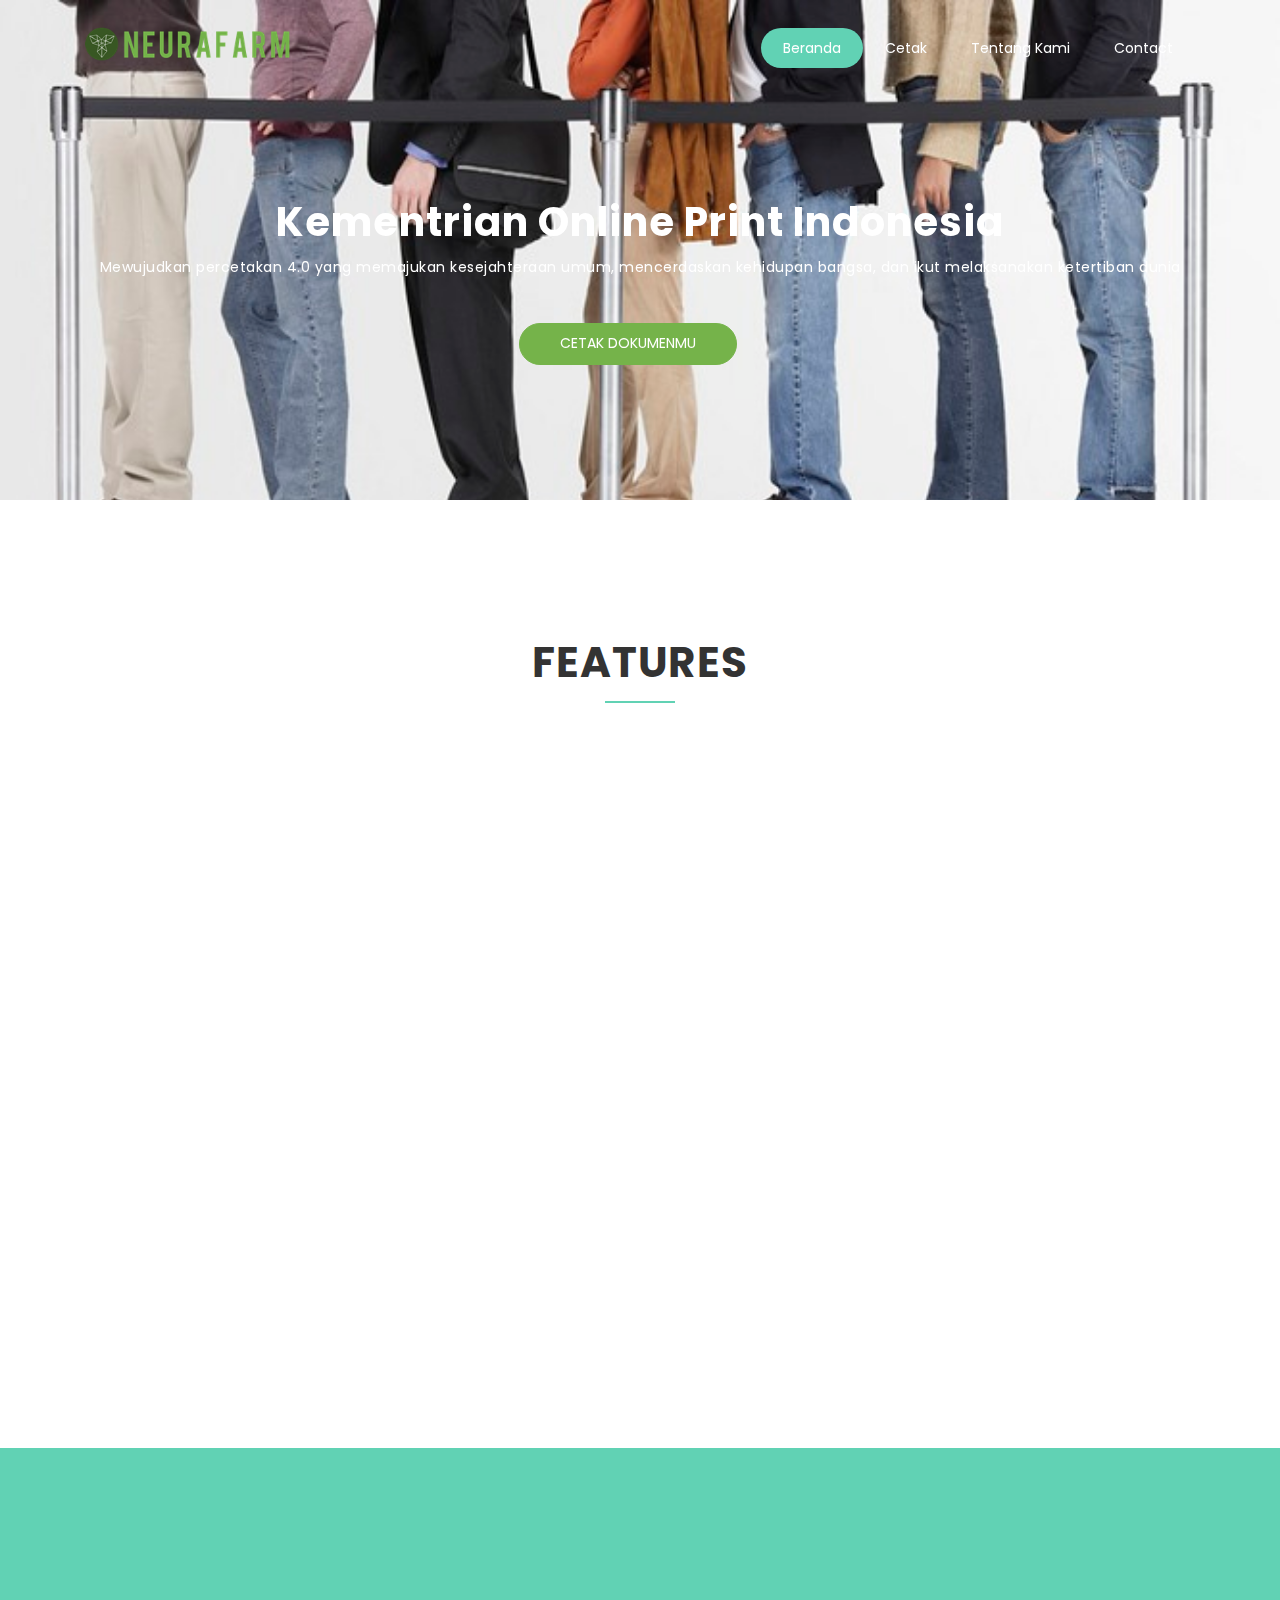
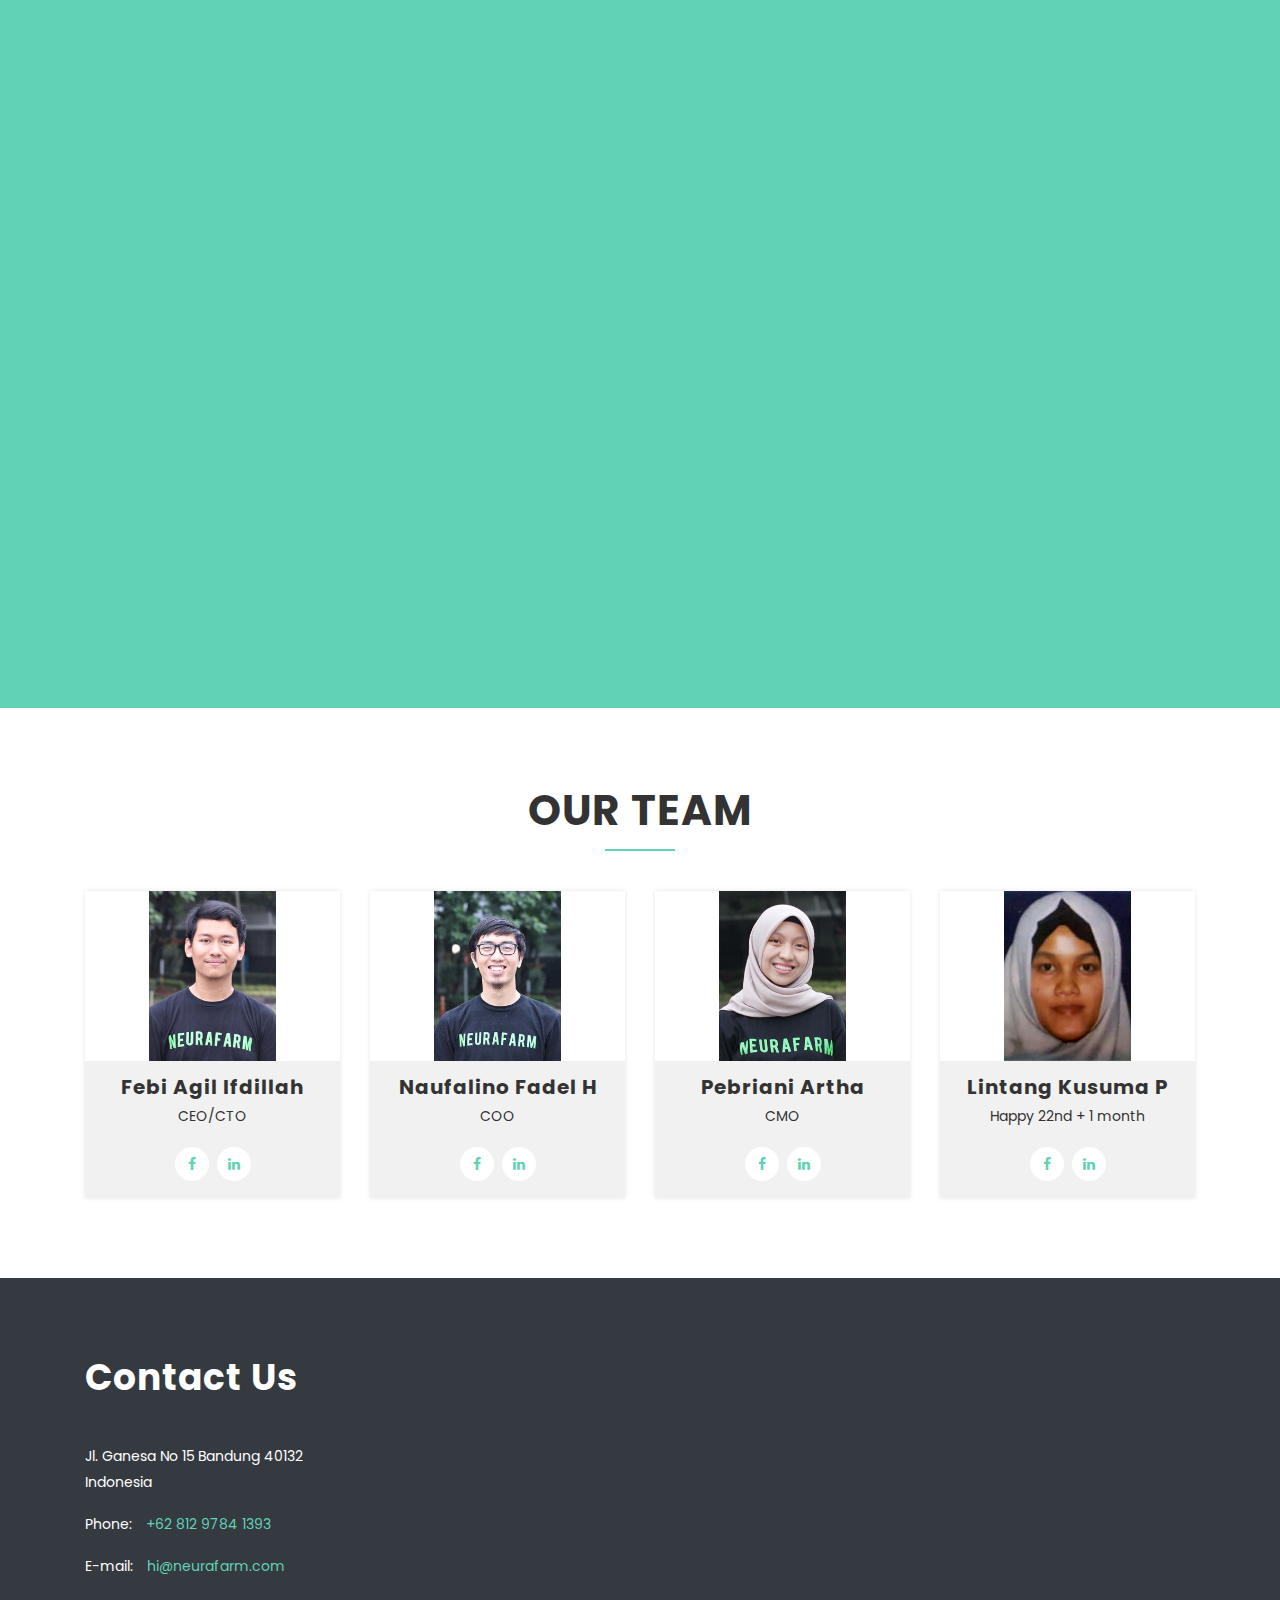
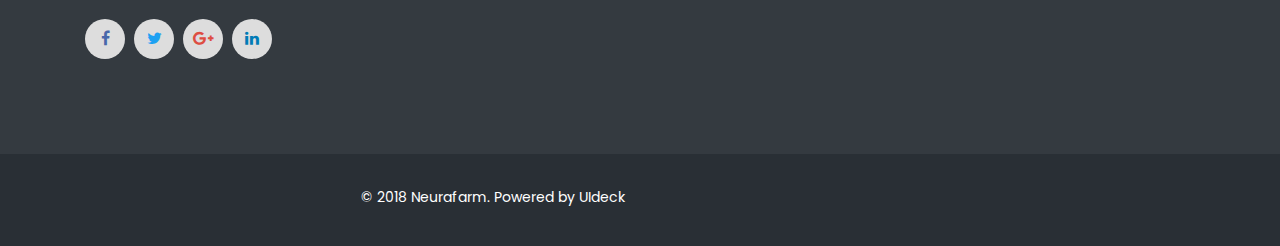
==== commit 23ce84b1: "add form" ====
--- a/index.html
+++ b/index.html
@@ -128,7 +128,11 @@
         </div>
         <div class="row">
           <div class="col-lg-12 text-center">
-            <iframe src="https://docs.google.com/forms/d/e/1FAIpQLScPk8hr_9E1B0iwn6y6IXdib6nxY6TaiLKc36T3XRT0gT6-ew/viewform?embedded=true" width="450" height="1190" frameborder="0" marginheight="0" marginwidth="0">Loading...</iframe>
+            <style>.forms-studio{position:relative;padding-bottom:56.25%;overflow:hidden;width:100%;height:600px;}.forms-studio iframe{position:absolute;top:0;left:0;width:100%;height:100%;border:0;}</style>
+            <div class='forms-studio'>
+              <iframe src='https://script.google.com/macros/s/AKfycbz49wiMQPpXTv3xx9NUQMkdIvDqKdi9dYfHVXkh1MFHxiiwo3I/exec'></iframe>
+            </div>
+          
           </div>
         </div>
       </div>
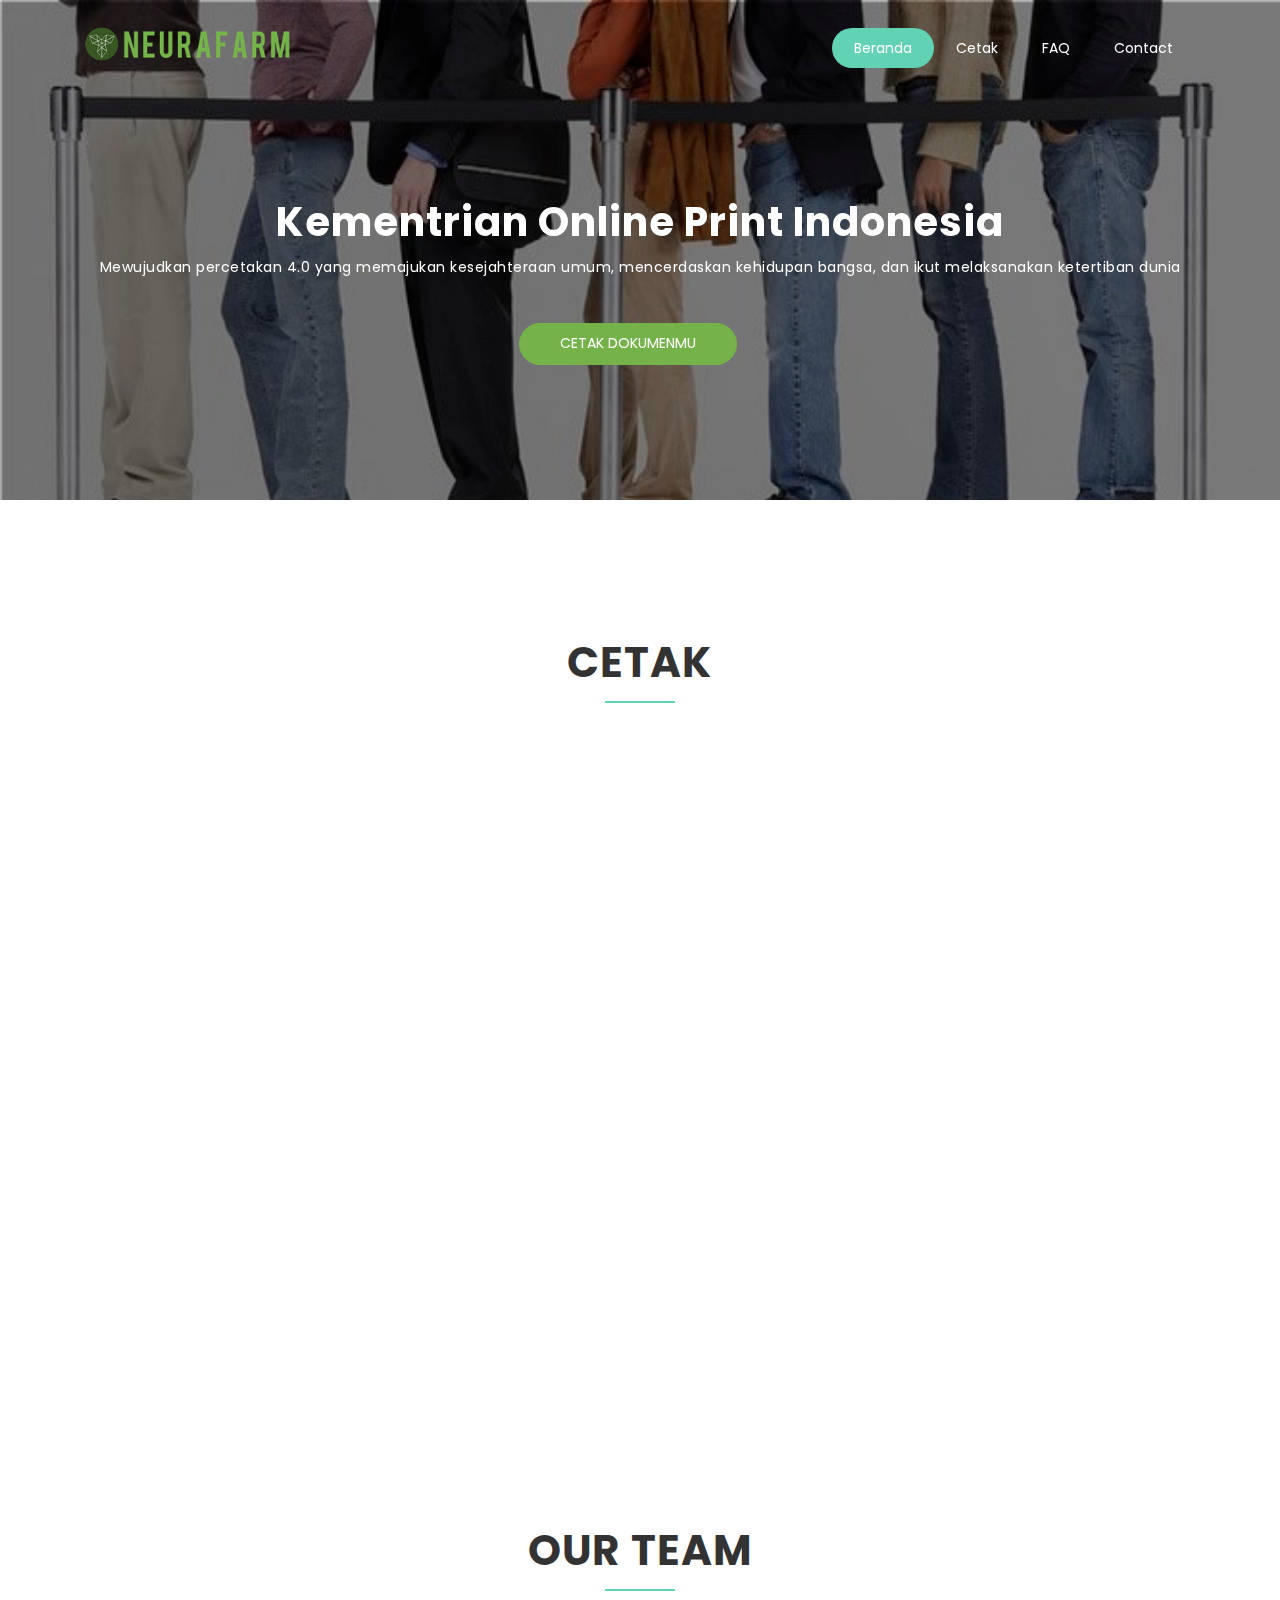
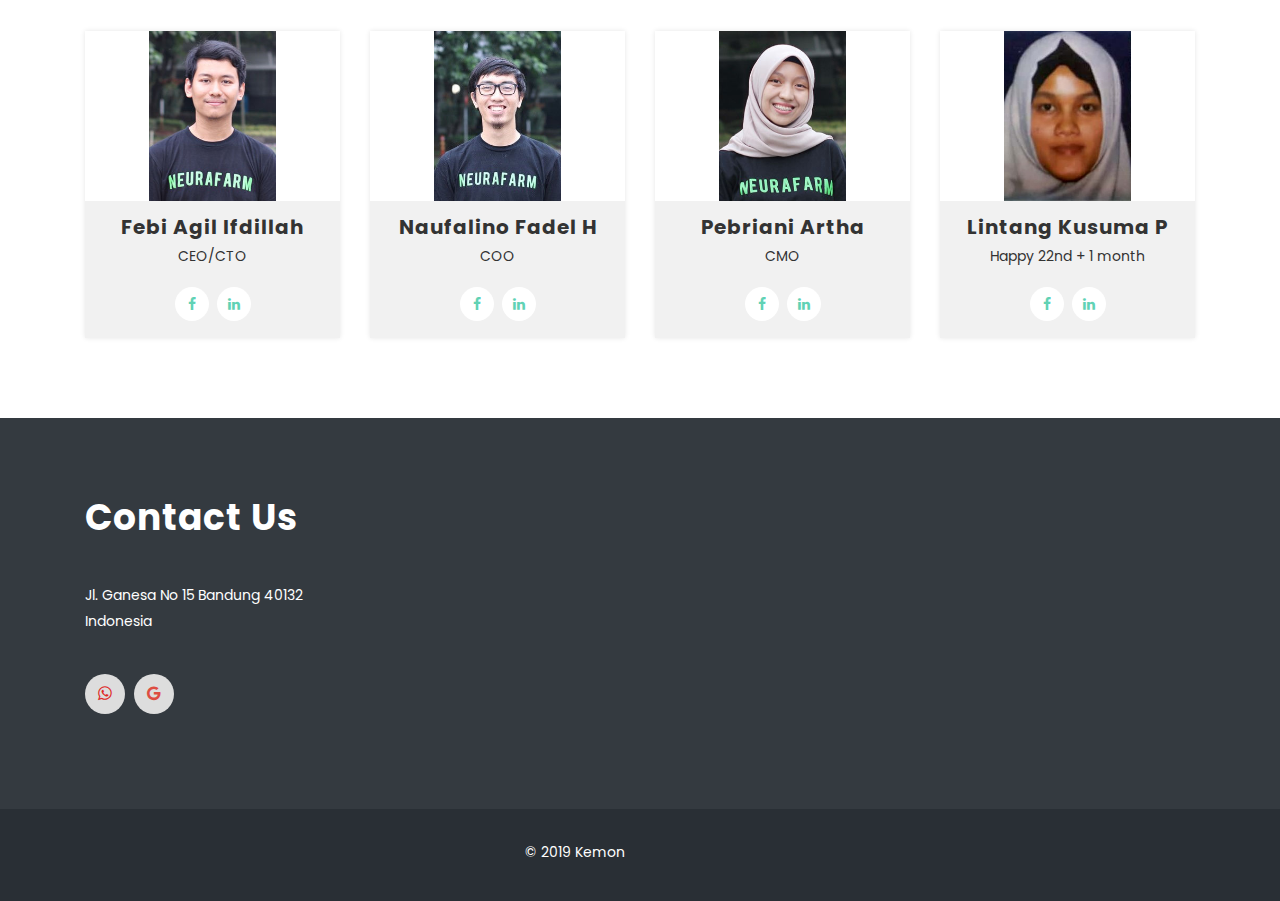
==== commit 8c1e98b7: "social icon" ====
--- a/index.html
+++ b/index.html
@@ -53,7 +53,7 @@
                 <a class="nav-link page-scroll" href="#print">Cetak</a>
               </li>
               <li class="nav-item">
-                <a class="nav-link page-scroll" href="#team">Tentang Kami</a>
+                <a class="nav-link page-scroll" href="./faq.html">FAQ</a>
               </li>
               <li class="nav-item">
                 <a class="nav-link page-scroll" href="#contact">Contact</a>
@@ -71,7 +71,7 @@
               <a class="page-scroll" href="#print">Cetak</a>
             </li>
             <li>
-              <a class="page-scroll" href="#team">Tentang Kami</a>
+              <a class="page-scroll" href="./faq.html">FAQ</a>
             </li>
             <li>
               <a class="page-scroll" href="#contact">Contact</a>
@@ -110,8 +110,8 @@
         <div class="row justify-content-md-center">
           <div class="col-lg-12">
             <div class="slider-contents text-center">
-              <h4 class="wow fadeIn" data-wow-duration="1000ms" data-wow-delay="400ms">Cetak Dokumen Cashless</h4>
-              <p class="wow fadeIn" data-wow-duration="1000ms" data-wow-delay="400ms">Transaksi dilakukan saat mengambil dokumen. Kami menerima pembayaran cashless dengan GoPay, OVO, Dana, atau transfer Jenius</p>
+              <h4 class="wow fadeIn" data-wow-duration="1000ms" data-wow-delay="400ms">Cashless</h4>
+              <p class="wow fadeIn" data-wow-duration="1000ms" data-wow-delay="400ms">Transaksi dilakukan saat mengambil dokumen. Kami menerima pembayaran cashless dengan berbagai eWallet atau transfer</p>
               <a href="#print" class="btn btn-common wow fadeInUp" data-wow-duration="1000ms" data-wow-delay="400ms">Cetak Dokumenmu</a>
             </div>
           </div>
@@ -123,7 +123,7 @@
     <section id="print" class="section" data-stellar-background-ratio="0.2">
       <div class="container">
         <div class="section-header">          
-          <h2 class="section-title">Features</h2>
+          <h2 class="section-title">Cetak</h2>
           <hr class="lines">
         </div>
         <div class="row">
@@ -132,26 +132,11 @@
             <div class='forms-studio'>
               <iframe src='https://script.google.com/macros/s/AKfycbz49wiMQPpXTv3xx9NUQMkdIvDqKdi9dYfHVXkh1MFHxiiwo3I/exec'></iframe>
             </div>
-          
           </div>
         </div>
       </div>
     </section>
     <!-- Features Section End -->    
-
-    <!-- Start Video promo Section -->
-    <section class="video-promo section">
-      <div class="container">
-          <div class="col-lg-12 text-center">
-                <h2 class="wow zoomIn" data-wow-duration="1000ms" data-wow-delay="100ms">Dr. Tania in Action</h2><br>
-                <div class="video-responsive">
-                  <iframe src="https://www.youtube.com/embed/eBcavLWYdZg" frameborder="0" allow="autoplay; encrypted-media" allowfullscreen></iframe>    
-            </div>
-              
-          </div>
-      </div>
-    </section>
-    <!-- End Video Promo Section -->
 
     <!-- Team section Start -->
     <section id="team" class="section">
@@ -238,15 +223,11 @@
                 <h3>Contact Us</h3>
                 <div class="contact-address">
                   <p>Jl. Ganesa No 15 Bandung 40132 <br>Indonesia </p>
-                  <p class="phone">Phone: <span>+62 812 9784 1393</span></p>
-                  <p class="email">E-mail: <span>hi@neurafarm.com</span></p>
                 </div>
                 <div class="social-icons">
                   <ul>
-                    <li class="facebook"><a href="https://www.facebook.com/neurafarm/"><i class="fa fa-facebook"></i></a></li>
-                    <li class="twitter"><a href="https://twitter.com/neurafarm"><i class="fa fa-twitter"></i></a></li>
-                    <li class="google-plus"><a href="#"><i class="fa fa-google-plus"></i></a></li>
-                    <li class="linkedin"><a href="https://www.linkedin.com/company/neurafarm/"><i class="fa fa-linkedin"></i></a></li>
+                    <li class="youtube"><a href="https://api.whatsapp.com/send?phone=6281297841393&text=Mon%20Mau%20tanya"><i class="fa fa-whatsapp green"></i></a></li>
+                    <li class="google-plus"><a href="mailto:kemonprint@gmail.com"><i class="fa fa-google"></i></a></li>
                   </ul>
                 </div>
               </div>
@@ -264,7 +245,7 @@
         <div class="row">
           <div class="col-lg-6 col-sm-6 col-xs-12">
             <div class="copyright">
-              <p>&copy; 2018 Neurafarm. Powered by UIdeck</p>
+              <p>&copy; 2019 Kemon</p> <!-- Powered by UIDeck, Slick, File Upload Forms-->
             </div>
           </div>  
         </div>
--- a/css/main.css
+++ b/css/main.css
@@ -275,6 +275,14 @@
   background: #1DA1F2;
 }
 
+.whatsapp a {
+  color: #25D366;
+}
+
+.whatsapp a:hover {
+  background: #25D366;
+}
+
 .google-plus a {
   color: #DD4D42;
 }
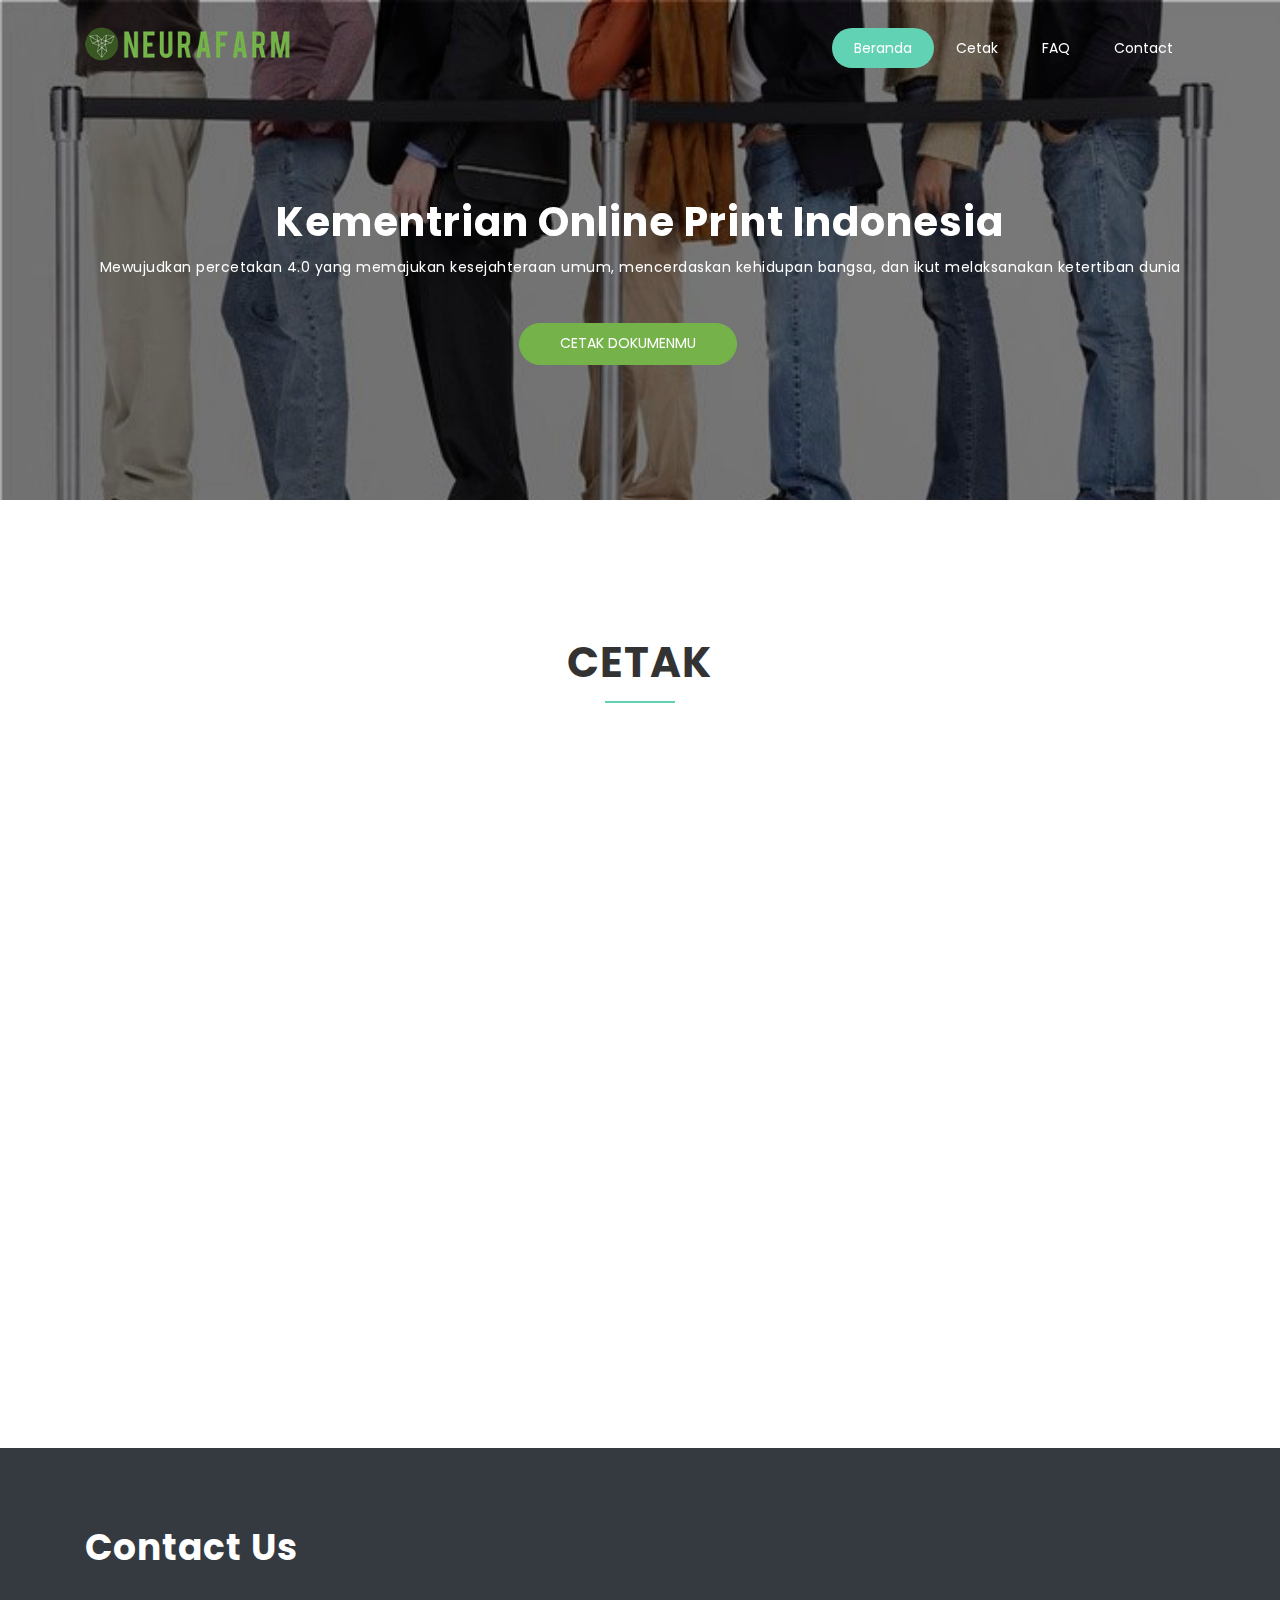
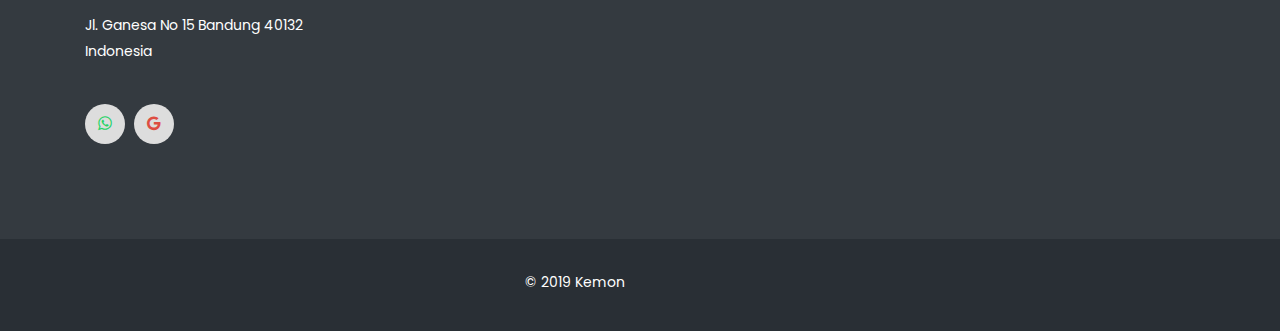
==== commit 794fe88b: "delete team" ====
--- a/index.html
+++ b/index.html
@@ -138,81 +138,6 @@
     </section>
     <!-- Features Section End -->    
 
-    <!-- Team section Start -->
-    <section id="team" class="section">
-      <div class="container">
-        <div class="section-header">          
-          <h2 class="section-title">Our Team</h2>
-          <hr class="lines">
-        </div>
-        <div class="row">
-          <div class="col-lg-3 col-md-6 col-s-6">
-            <div class="single-team">
-              <img src="img/team/febi.jpg" alt="">
-              <div class="team-details">
-                <div class="team-inner">
-                  <h5 class="team-title">Febi Agil Ifdillah</h5>
-                  <p>CEO/CTO</p>
-                  <ul class="social-list">
-                    <li class="facebook"><a href="#"><i class="fa fa-facebook"></i></a></li>
-                    <li class="linkedin"><a href="https://www.linkedin.com/in/febiagil/"><i class="fa fa-linkedin"></i></a></li>
-                  </ul>
-                </div>
-              </div>
-            </div>
-          </div>
-          <div class="col-lg-3 col-md-6 col-s-6">
-            <div class="single-team">
-              <img src="img/team/fadel.jpg" alt="">
-              <div class="team-details">
-                <div class="team-inner">
-                  <h5 class="team-title">Naufalino Fadel H</h5>
-                  <p>COO</p>
-                  <ul class="social-list">
-                    <li class="facebook"><a href="#"><i class="fa fa-facebook"></i></a></li>
-                    <li class="linkedin"><a href="https://www.linkedin.com/in/naufalinofadelhutomo/"><i class="fa fa-linkedin"></i></a></li>
-                  </ul>
-                </div>
-              </div>
-            </div>
-          </div>
-          <div class="col-lg-3 col-md-6 col-s-6">
-            <div class="single-team">
-              <img src="img/team/pebi.jpg" alt="">
-              <div class="team-details">
-                <div class="team-inner">                  
-                  <h5 class="team-title">Pebriani Artha</h5>
-                  <p>CMO</p>
-                  <ul class="social-list">
-                    <li class="facebook"><a href="#"><i class="fa fa-facebook"></i></a></li>
-                    <!--<li class="twitter"><a href="#"><i class="fa fa-twitter"></i></a></li>
-                    <li class="google-plus"><a href="#"><i class="fa fa-google-plus"></i></a></li>
-                    --><li class="linkedin"><a href="https://www.linkedin.com/in/pebriani-artha-021548137/"><i class="fa fa-linkedin"></i></a></li>
-                  </ul>
-                </div>
-              </div>
-            </div>
-          </div>
-          <div class="col-lg-3 col-md-6 col-s-6">
-            <div class="single-team">
-              <img src="img/team/lintang_birthday.jpg" alt="">
-              <div class="team-details">
-                <div class="team-inner">
-                  <h5 class="team-title">Lintang Kusuma P</h5>
-                  <p>Happy 22nd + 1 month</p>
-                  <ul class="social-list">
-                    <li class="facebook"><a href="#"><i class="fa fa-facebook"></i></a></li>
-                    <li class="linkedin"><a href="https://www.linkedin.com/in/lintang-kusuma-pratiwi-7386b9106/"><i class="fa fa-linkedin"></i></a></li>
-                  </ul>
-                </div>
-              </div>
-            </div>
-          </div>
-        </div>
-      </div>
-    </section>
-    <!-- Team section End -->
-
     <!-- Contact Section Start -->
     <section id="contact" class="section" data-stellar-background-ratio="-0.2">      
       <div class="contact-form">
@@ -226,7 +151,7 @@
                 </div>
                 <div class="social-icons">
                   <ul>
-                    <li class="youtube"><a href="https://api.whatsapp.com/send?phone=6281297841393&text=Mon%20Mau%20tanya"><i class="fa fa-whatsapp green"></i></a></li>
+                    <li class="whatsapp"><a href="https://api.whatsapp.com/send?phone=6281297841393&text=Mon%20Mau%20tanya"><i class="fa fa-whatsapp green"></i></a></li>
                     <li class="google-plus"><a href="mailto:kemonprint@gmail.com"><i class="fa fa-google"></i></a></li>
                   </ul>
                 </div>
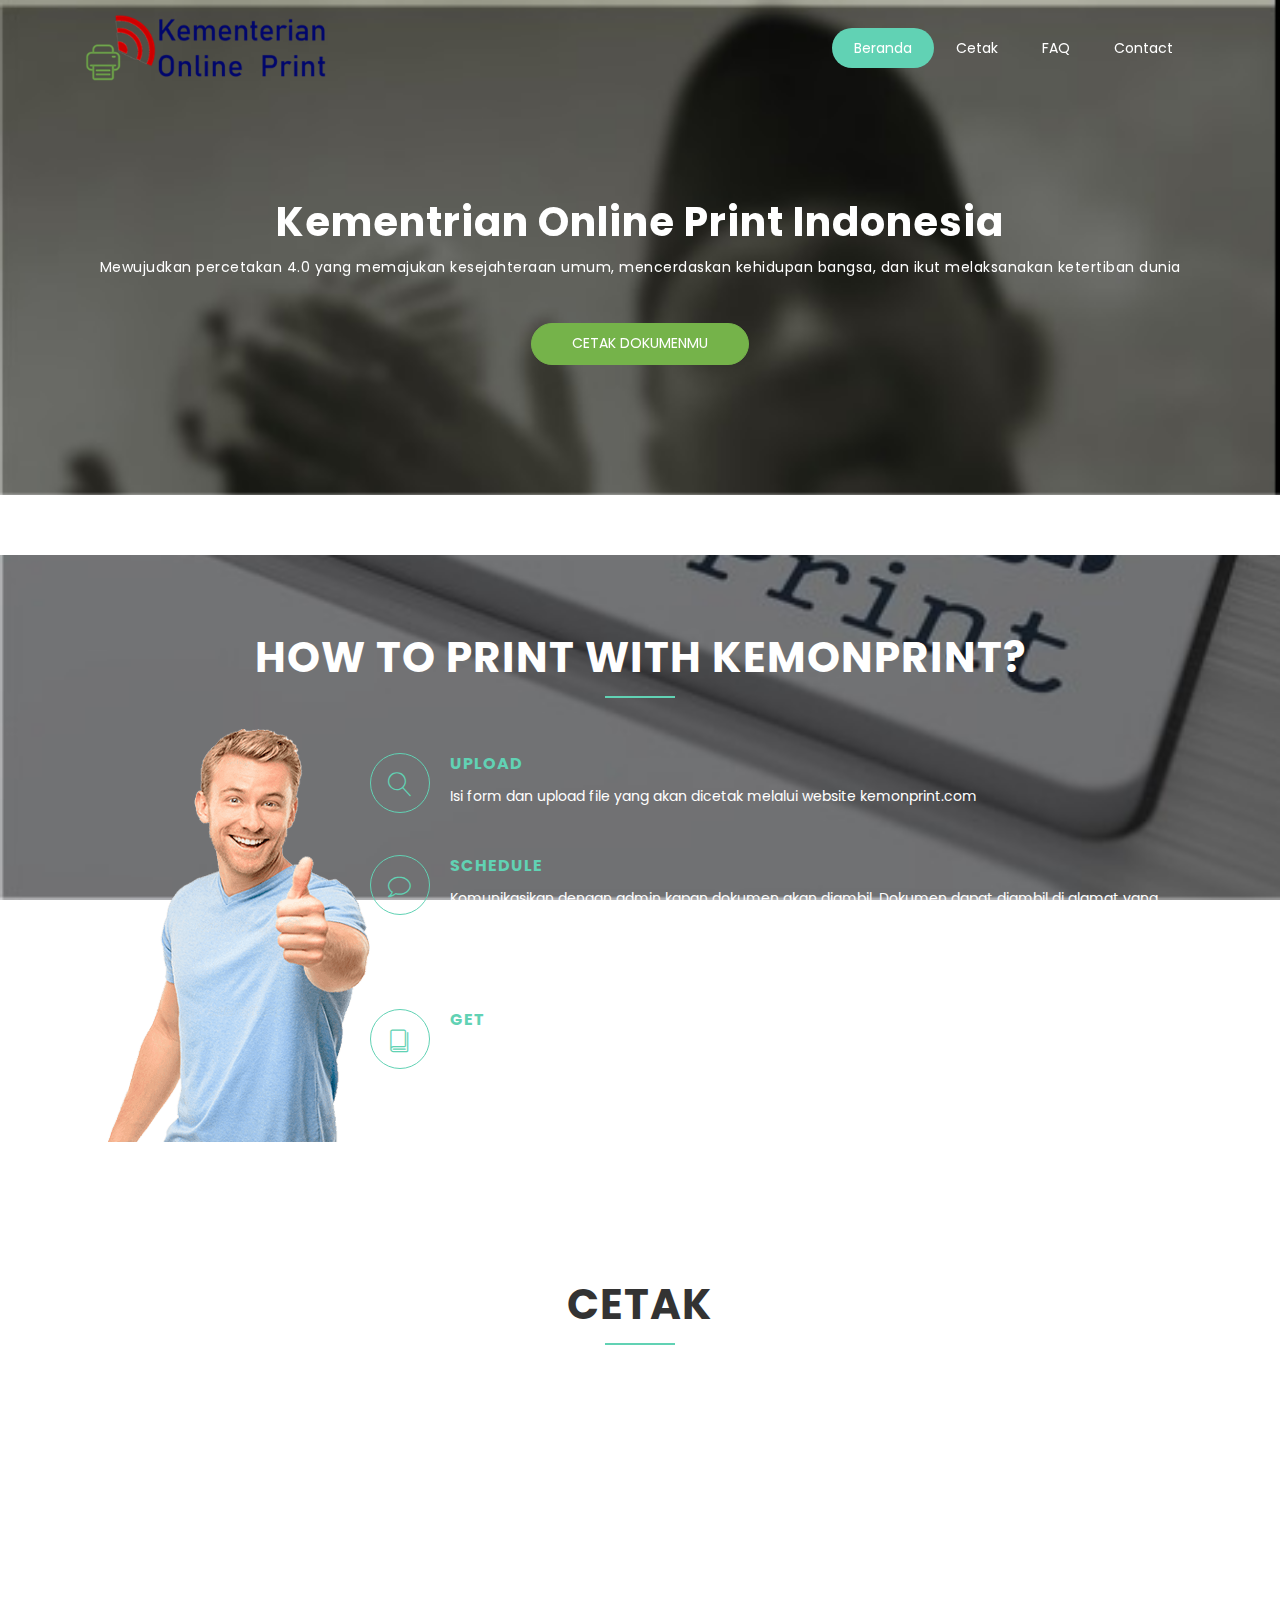
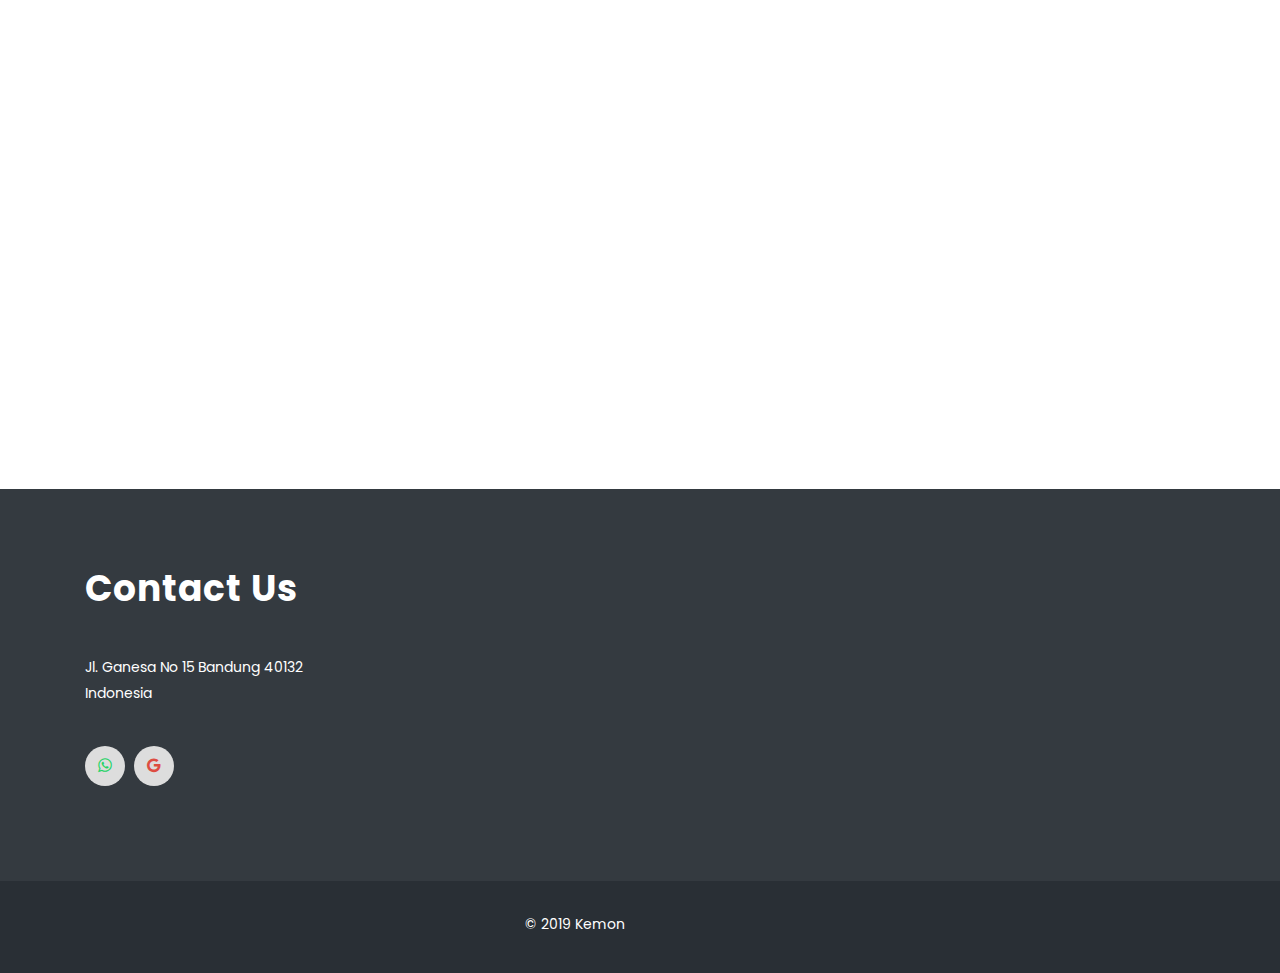
==== commit c9c9fcc4: "fix pic" ====
--- a/index.html
+++ b/index.html
@@ -27,7 +27,7 @@
     <link rel="stylesheet" type="text/css" href="./slick/slick.css"/>
     <link rel="stylesheet" type="text/css" href="./slick/slick-theme.css"/>
     <!-- Favicon -->
-    <link rel="shortcut icon" href="img/logo.ico"/>
+    <link rel="shortcut icon" href="img/kemonprint_logo.ico"/>
 
   </head>
   <body>
@@ -39,7 +39,7 @@
         <div class="container">
           <!-- Brand and toggle get grouped for better mobile display -->
           <div class="navbar-header">
-            <a href="index.html" class="navbar-brand"><img class="img-fluid" src="img/neurafarm_logo_horizontal.png" alt=""></a>
+            <a href="index.html" class="navbar-brand"><img class="img-fluid" src="img/kemonprint_wide.png" alt=""></a>
             <button class="navbar-toggler" type="button" data-toggle="collapse" data-target="#main-navbar" aria-controls="main-navbar" aria-expanded="false" aria-label="Toggle navigation">
               <i class="lnr lnr-menu"></i>
             </button>
@@ -118,7 +118,58 @@
         </div>
       </div>
     </section> 
-  
+    
+  <!--How to section start-->
+    <section id="features" class="section" data-stellar-background-ratio="0.2">
+      <div class="container">
+        <div class="section-header">          
+          <h2 class="section-title">How to Print with Kemonprint?</h2>
+          <hr class="lines">
+        </div>
+        <div class="row">
+            <div class="col-lg-3 col-xs-12">
+              <div class="show-box">
+                <img class="img-fulid" src="./img/feature.png" alt="">
+              </div>
+            </div>
+            <div class="col-lg-9 col-md-12 col-xs-12">
+              <div class="container">
+                <div class="row">
+                  <div class="col-lg-12 col-sm-12 col-xs-12 box-item">
+                    <span class="icon">
+                      <i class="lnr lnr-magnifier"></i>
+                    </span>
+                    <div class="text">
+                      <h4>Upload</h4>
+                      <p>Isi form dan upload file yang akan dicetak melalui website kemonprint.com</p>
+                    </div>
+                  </div>
+                  <div class="col-lg-12 col-sm-12 col-xs-12 box-item">
+                    <span class="icon">
+                      <i class="lnr lnr-bubble"></i>
+                    </span>
+                    <div class="text">
+                      <h4>Schedule</h4>
+                      <p>Komunikasikan dengan admin kapan dokumen akan diambil. Dokumen dapat diambil di alamat yang tertera di website atau tergantung kesepakatan dengan admin melalui WA/email. Pastikan nomor whatsapp mu benar saat mengisi form.</p>
+                    </div>
+                  </div>
+                  <div class="col-lg-12 col-sm-12 col-xs-12 box-item">
+                    <span class="icon">
+                      <i class="lnr lnr-book"></i>
+                    </span>
+                    <div class="text">
+                      <h4>Get</h4>
+                      <p>Ambil dokumenmu pada jadwal yang disepakati dan bayar sesuai tagihan. Pastikan membawa uang atau saldo yang cukup. Kemoprint menerima pembayaran non tunai termasuk ewallet dan transfer</p>
+                    </div>
+                </div>
+              </div>
+            </div>
+          </div>
+        </div>
+      </div>
+    </section>
+      <!--How to section start-->
+    
     <!-- Print Section Start -->
     <section id="print" class="section" data-stellar-background-ratio="0.2">
       <div class="container">
@@ -136,7 +187,7 @@
         </div>
       </div>
     </section>
-    <!-- Features Section End -->    
+    <!-- Print Section End -->    
 
     <!-- Contact Section Start -->
     <section id="contact" class="section" data-stellar-background-ratio="-0.2">      
@@ -217,7 +268,7 @@
           cssEase: 'linear',
           slidesToScroll: 1,
           autoplay: true,
-          autoplaySpeed: 3500
+          autoplaySpeed: 4500
         });
       });
     </script>
--- a/css/main.css
+++ b/css/main.css
@@ -659,7 +659,7 @@
   6. Features Section Style
    ========================================================================== */
 #features {
-  background: url(../img/padi.jpg) fixed no-repeat;
+  background: url(../img/printbutton.jpg) fixed no-repeat;
   background-size: cover;
   color: #fff;
   overflow: hidden;
@@ -735,7 +735,7 @@
 
 #features .show-box img {
   position: absolute;
-  bottom: -120px;
+  bottom: -20px;
 }
 
 /* ==========================================================================
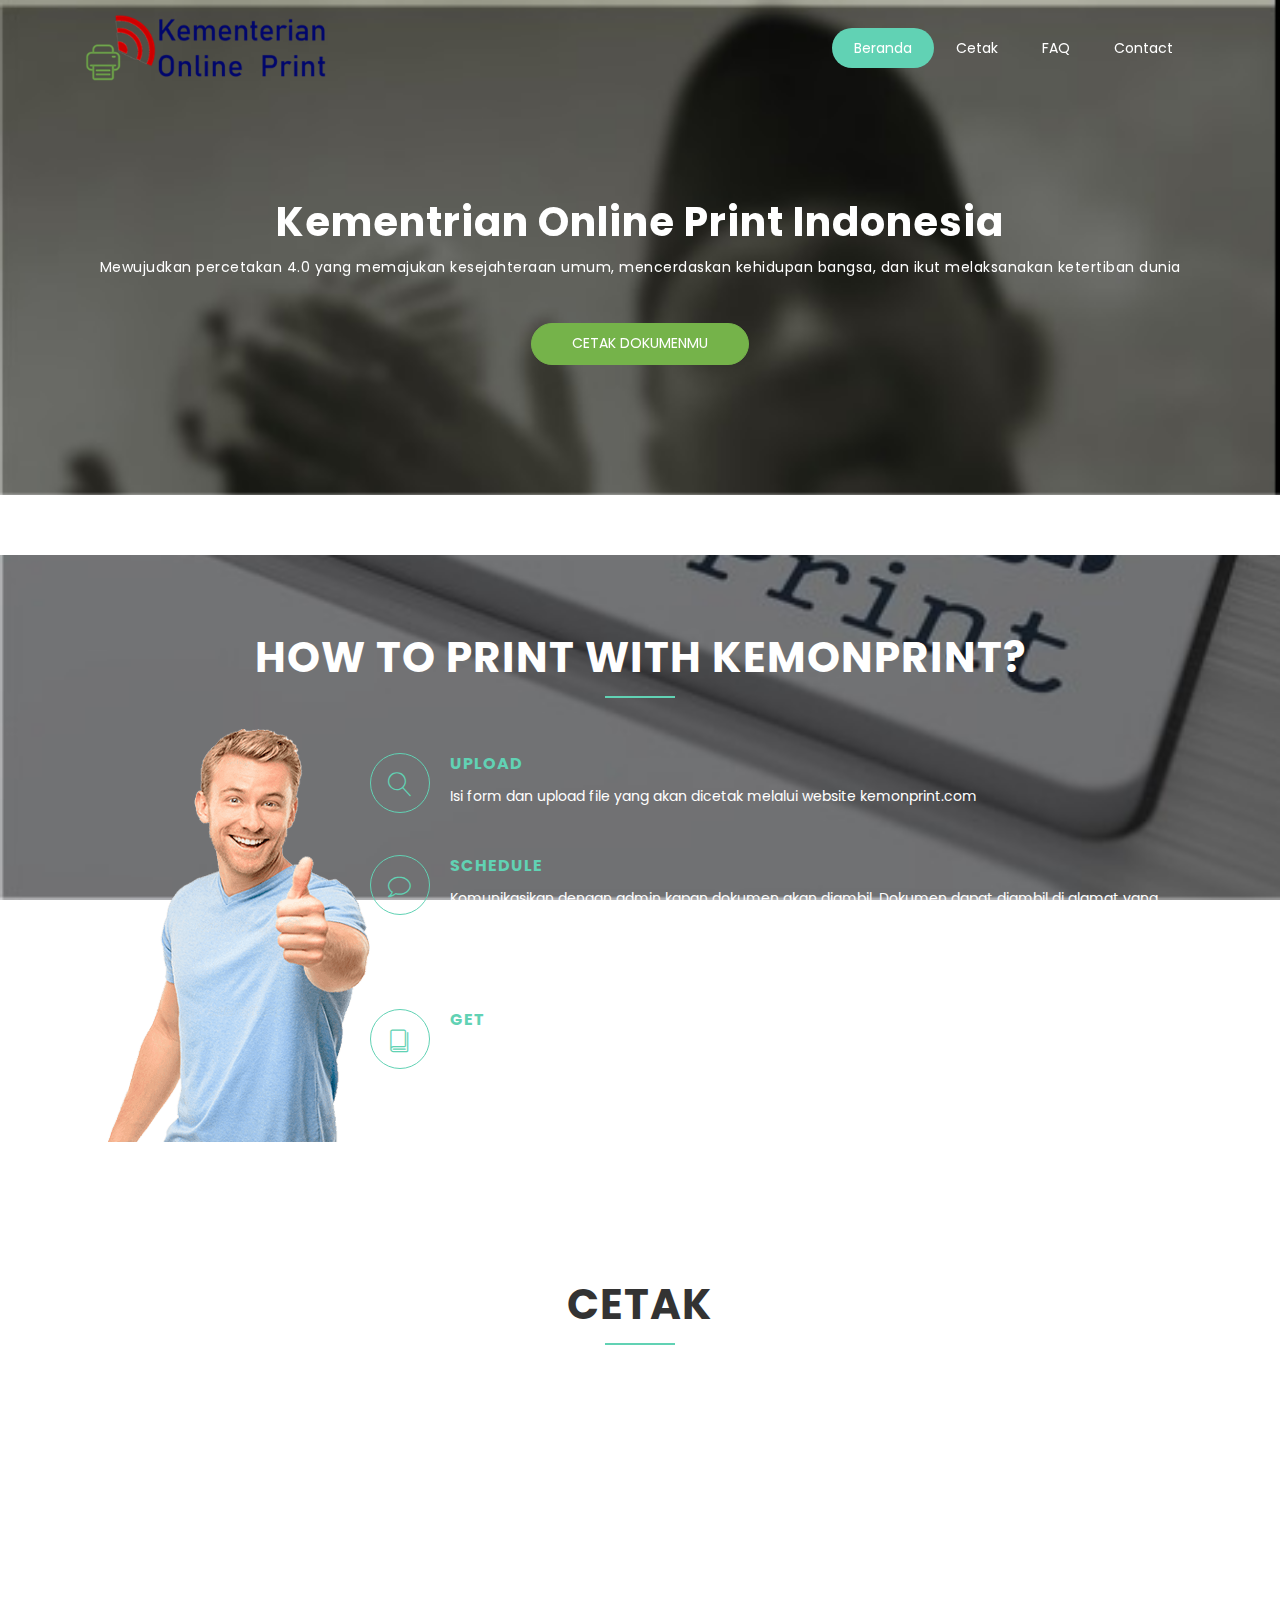
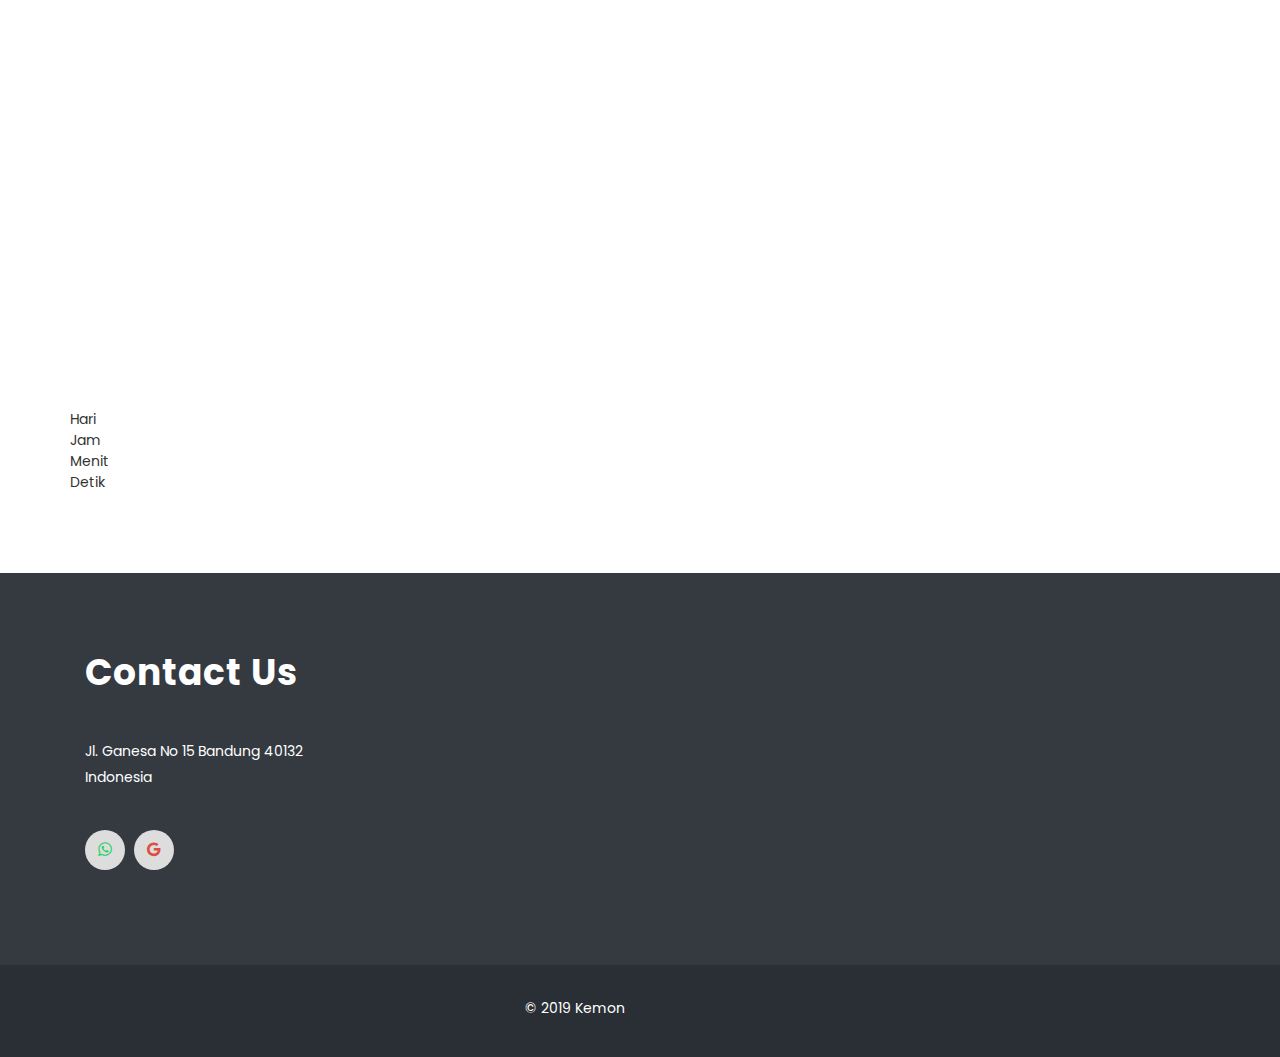
==== commit c1b12497: "time" ====
--- a/index.html
+++ b/index.html
@@ -184,6 +184,25 @@
               <iframe src='https://script.google.com/macros/s/AKfycbz49wiMQPpXTv3xx9NUQMkdIvDqKdi9dYfHVXkh1MFHxiiwo3I/exec'></iframe>
             </div>
           </div>
+          <div id="clockdiv">  
+                
+            <div>
+              <span class="days"></span>
+              <div class="smalltext">Hari</div>
+            </div>
+            <div>
+              <span class="hours"></span>
+              <div class="smalltext">Jam</div>
+            </div>
+            <div>
+              <span class="minutes"></span>
+              <div class="smalltext">Menit</div>
+            </div>
+            <div>
+              <span class="seconds"></span>
+              <div class="smalltext">Detik</div>
+            </div>
+          </div>
         </div>
       </div>
     </section>
@@ -252,8 +271,6 @@
     <script src="./js/jquery.counterup.min.js"></script>    
     <script src="./js/jquery.magnific-popup.min.js"></script>    
     <script src="./js/waypoints.min.js"></script>    
-    <script src="./js/form-validator.min.js"></script>
-    <script src="./js/contact-form-script.js"></script>   
     <script src="./js/main.js"></script>
     <script type="text/javascript" src="./js/jquery-1.11.0.min.js"></script>
     <script type="text/javascript" src="./js/jquery-migrate-1.2.1.min.js"></script>
@@ -272,7 +289,5 @@
         });
       });
     </script>
-				
-
   </body>
 </html>
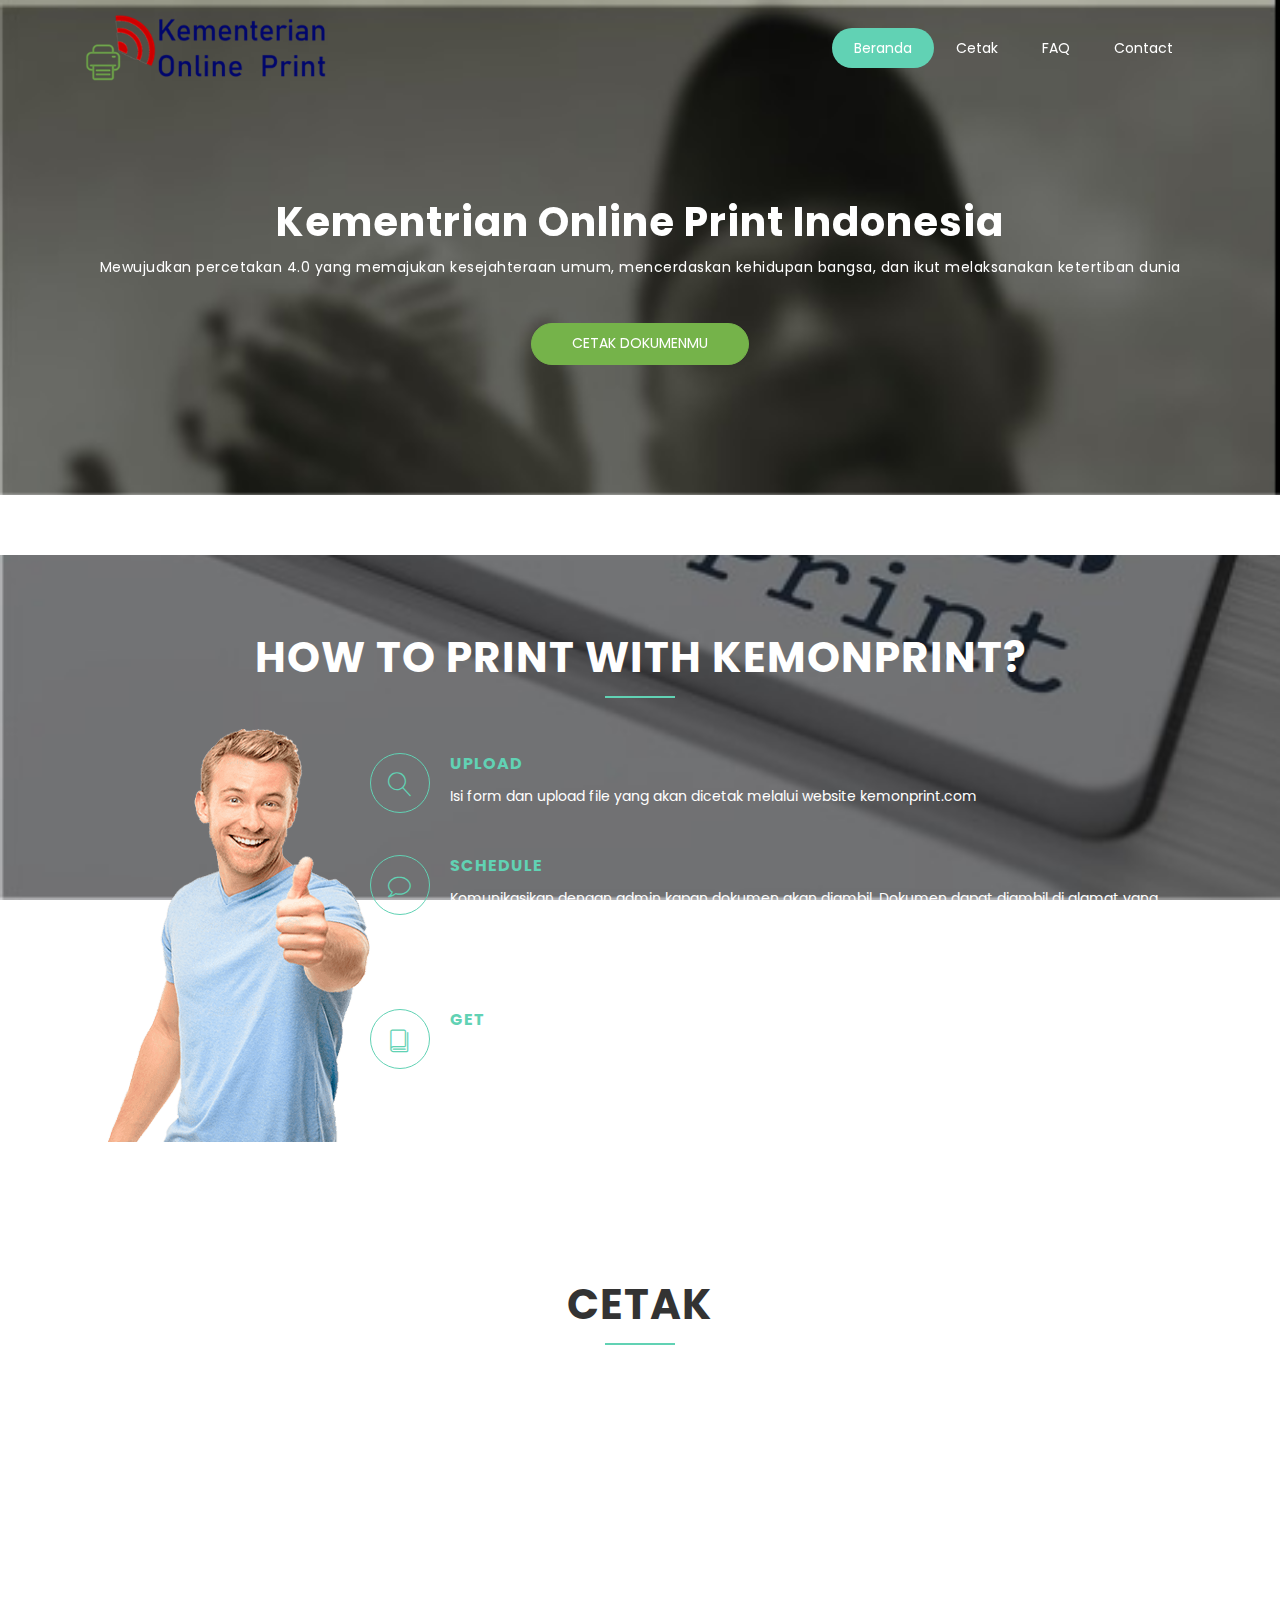
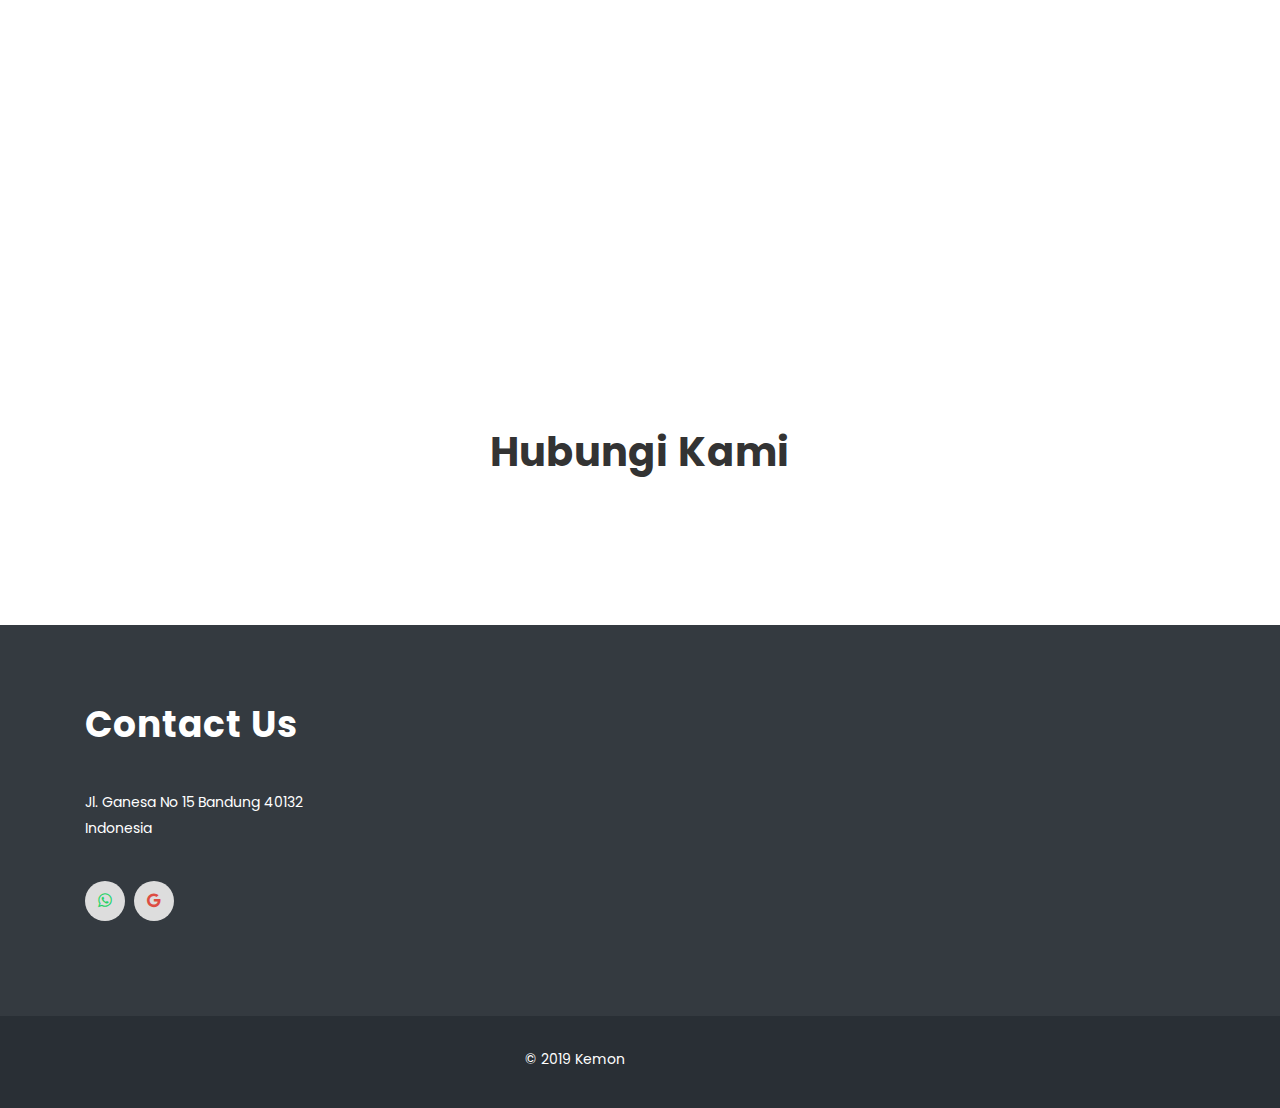
==== commit e08fae5a: "fix hari, nambah form, nambah kontak btn" ====
--- a/index.html
+++ b/index.html
@@ -183,25 +183,10 @@
             <div class='forms-studio'>
               <iframe src='https://script.google.com/macros/s/AKfycbz49wiMQPpXTv3xx9NUQMkdIvDqKdi9dYfHVXkh1MFHxiiwo3I/exec'></iframe>
             </div>
-          </div>
-          <div id="clockdiv">  
-                
-            <div>
-              <span class="days"></span>
-              <div class="smalltext">Hari</div>
-            </div>
-            <div>
-              <span class="hours"></span>
-              <div class="smalltext">Jam</div>
-            </div>
-            <div>
-              <span class="minutes"></span>
-              <div class="smalltext">Menit</div>
-            </div>
-            <div>
-              <span class="seconds"></span>
-              <div class="smalltext">Detik</div>
-            </div>
+            <br>
+            <h4>Hubungi Kami</h4><br>
+            <a href="https://api.whatsapp.com/send?phone=6285246201109&text=Mon%20Mau%20tanya" class="btn btn-common wow fadeInUp">Whatsapp</a>
+            <a href="mailto:kemonprint@gmail.com" class="btn btn-common wow fadeInUp">Email</a>
           </div>
         </div>
       </div>
@@ -221,7 +206,7 @@
                 </div>
                 <div class="social-icons">
                   <ul>
-                    <li class="whatsapp"><a href="https://api.whatsapp.com/send?phone=6281297841393&text=Mon%20Mau%20tanya"><i class="fa fa-whatsapp green"></i></a></li>
+                    <li class="whatsapp"><a href="https://api.whatsapp.com/send?phone=6285246201109&text=Mon%20Mau%20tanya"><i class="fa fa-whatsapp green"></i></a></li>
                     <li class="google-plus"><a href="mailto:kemonprint@gmail.com"><i class="fa fa-google"></i></a></li>
                   </ul>
                 </div>
@@ -272,6 +257,7 @@
     <script src="./js/jquery.magnific-popup.min.js"></script>    
     <script src="./js/waypoints.min.js"></script>    
     <script src="./js/main.js"></script>
+    <script src="./js/time.js"></script>
     <script type="text/javascript" src="./js/jquery-1.11.0.min.js"></script>
     <script type="text/javascript" src="./js/jquery-migrate-1.2.1.min.js"></script>
     <script type="text/javascript" src="./slick/slick.min.js"></script>
--- a/css/main.css
+++ b/css/main.css
@@ -30,6 +30,7 @@
   14. CONTACT SECTION
   15. FOOTER SECTION
     -15.1 COMING SOON PAGE
+  16. Print Section
   ------------------------------------- */
 /* ==========================================================================
    1. IMPORT GOOGLE FONTS
@@ -1316,4 +1317,25 @@
 #tania {
   max-height: 450px;
   margin-bottom: 60px;
-}+}
+/*PRINT SECTION*/
+#print .icon {
+  border: 1px solid #61D2B4;
+  text-align: center;
+  float: left;
+  -webkit-transition: all 0.2s linear;
+  -moz-transition: all 0.2s linear;
+  -o-transition: all 0.2s linear;
+  transition: all 0.2s linear;
+}
+
+#print i {
+  color: #61D2B4;
+  font-size: 24px;
+  line-height: 60px;
+  -webkit-transition: all 0.2s linear;
+  -moz-transition: all 0.2s linear;
+  -o-transition: all 0.2s linear;
+  transition: all 0.2s linear;
+}
+
